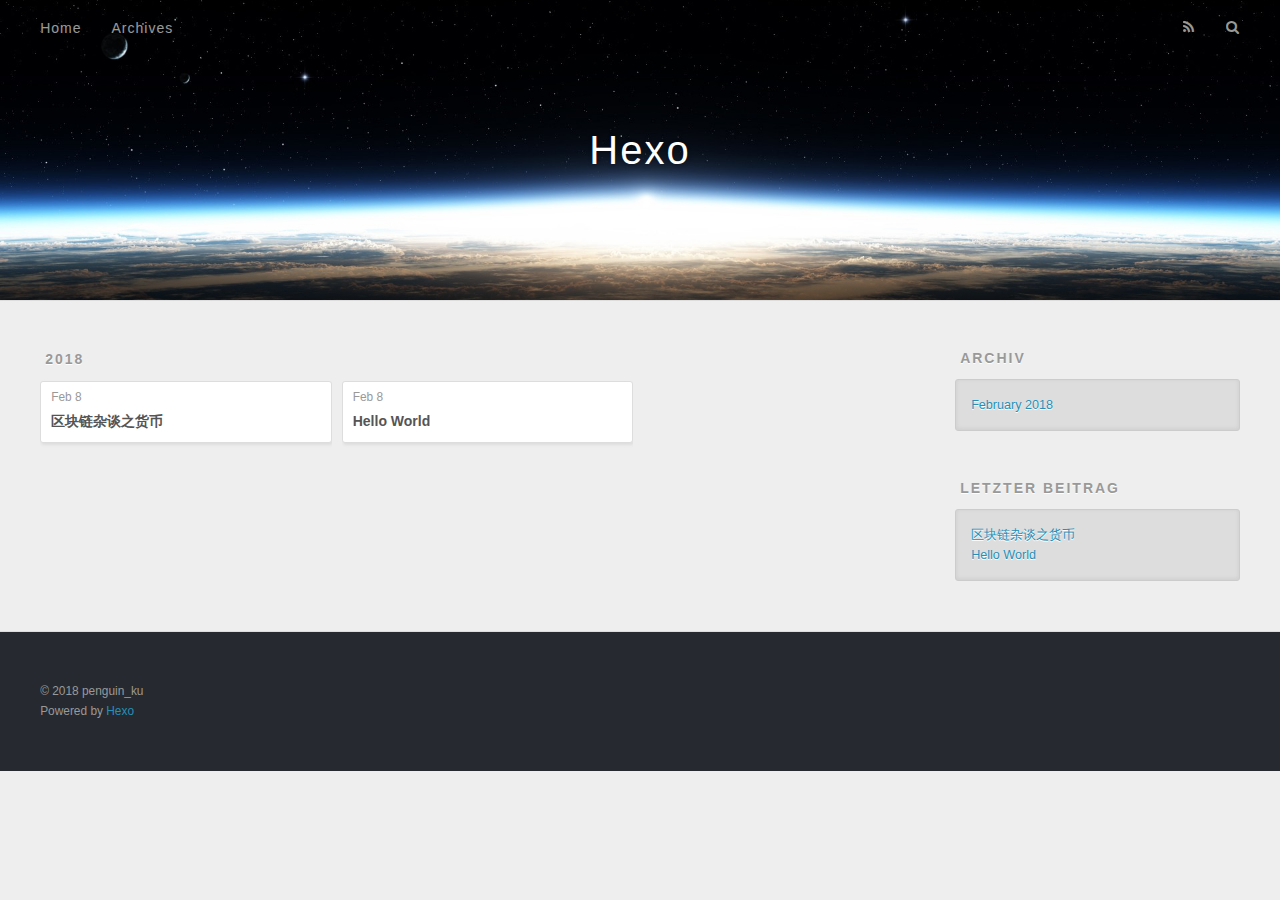
==== archives/index.html @ 9bdbfb72 "Site updated: 2018-02-09 15:38:53" ====
<!DOCTYPE html>
<html>
<head>
  <meta charset="utf-8">
  

  
  <title>Archiv | Hexo</title>
  <meta name="viewport" content="width=device-width, initial-scale=1, maximum-scale=1">
  <meta property="og:type" content="website">
<meta property="og:title" content="Hexo">
<meta property="og:url" content="http://penguin-ku.com/archives/index.html">
<meta property="og:site_name" content="Hexo">
<meta name="twitter:card" content="summary">
<meta name="twitter:title" content="Hexo">
  
    <link rel="alternate" href="/atom.xml" title="Hexo" type="application/atom+xml">
  
  
    <link rel="icon" href="/favicon.png">
  
  
    <link href="//fonts.googleapis.com/css?family=Source+Code+Pro" rel="stylesheet" type="text/css">
  
  <link rel="stylesheet" href="/css/style.css">
</head>

<body>
  <div id="container">
    <div id="wrap">
      <header id="header">
  <div id="banner"></div>
  <div id="header-outer" class="outer">
    <div id="header-title" class="inner">
      <h1 id="logo-wrap">
        <a href="/" id="logo">Hexo</a>
      </h1>
      
    </div>
    <div id="header-inner" class="inner">
      <nav id="main-nav">
        <a id="main-nav-toggle" class="nav-icon"></a>
        
          <a class="main-nav-link" href="/">Home</a>
        
          <a class="main-nav-link" href="/archives">Archives</a>
        
      </nav>
      <nav id="sub-nav">
        
          <a id="nav-rss-link" class="nav-icon" href="/atom.xml" title="RSS Feed"></a>
        
        <a id="nav-search-btn" class="nav-icon" title="Suche"></a>
      </nav>
      <div id="search-form-wrap">
        <form action="//google.com/search" method="get" accept-charset="UTF-8" class="search-form"><input type="search" name="q" class="search-form-input" placeholder="Search"><button type="submit" class="search-form-submit">&#xF002;</button><input type="hidden" name="sitesearch" value="http://penguin-ku.com"></form>
      </div>
    </div>
  </div>
</header>
      <div class="outer">
        <section id="main">
  
  
    
    
      
      
      <section class="archives-wrap">
        <div class="archive-year-wrap">
          <a href="/archives/2018" class="archive-year">2018</a>
        </div>
        <div class="archives">
    
    <article class="archive-article archive-type-post">
  <div class="archive-article-inner">
    <header class="archive-article-header">
      <a href="/2018/02/08/区块链杂谈之货币/" class="archive-article-date">
  <time datetime="2018-02-08T15:10:35.000Z" itemprop="datePublished">Feb 8</time>
</a>
      
  
    <h1 itemprop="name">
      <a class="archive-article-title" href="/2018/02/08/区块链杂谈之货币/">区块链杂谈之货币</a>
    </h1>
  

    </header>
  </div>
</article>
  
    
    
    <article class="archive-article archive-type-post">
  <div class="archive-article-inner">
    <header class="archive-article-header">
      <a href="/2018/02/08/hello-world/" class="archive-article-date">
  <time datetime="2018-02-08T02:34:11.164Z" itemprop="datePublished">Feb 8</time>
</a>
      
  
    <h1 itemprop="name">
      <a class="archive-article-title" href="/2018/02/08/hello-world/">Hello World</a>
    </h1>
  

    </header>
  </div>
</article>
  
  
    </div></section>
  


</section>
        
          <aside id="sidebar">
  
    

  
    

  
    
  
    
  <div class="widget-wrap">
    <h3 class="widget-title">Archiv</h3>
    <div class="widget">
      <ul class="archive-list"><li class="archive-list-item"><a class="archive-list-link" href="/archives/2018/02/">February 2018</a></li></ul>
    </div>
  </div>


  
    
  <div class="widget-wrap">
    <h3 class="widget-title">letzter Beitrag</h3>
    <div class="widget">
      <ul>
        
          <li>
            <a href="/2018/02/08/区块链杂谈之货币/">区块链杂谈之货币</a>
          </li>
        
          <li>
            <a href="/2018/02/08/hello-world/">Hello World</a>
          </li>
        
      </ul>
    </div>
  </div>

  
</aside>
        
      </div>
      <footer id="footer">
  
  <div class="outer">
    <div id="footer-info" class="inner">
      &copy; 2018 penguin_ku<br>
      Powered by <a href="http://hexo.io/" target="_blank">Hexo</a>
    </div>
  </div>
</footer>
    </div>
    <nav id="mobile-nav">
  
    <a href="/" class="mobile-nav-link">Home</a>
  
    <a href="/archives" class="mobile-nav-link">Archives</a>
  
</nav>
    

<script src="//ajax.googleapis.com/ajax/libs/jquery/2.0.3/jquery.min.js"></script>


  <link rel="stylesheet" href="/fancybox/jquery.fancybox.css">
  <script src="/fancybox/jquery.fancybox.pack.js"></script>


<script src="/js/script.js"></script>



  </div>
</body>
</html>
---- css/style.css ----
body {
  width: 100%;
}
body:before,
body:after {
  content: "";
  display: table;
}
body:after {
  clear: both;
}
html,
body,
div,
span,
applet,
object,
iframe,
h1,
h2,
h3,
h4,
h5,
h6,
p,
blockquote,
pre,
a,
abbr,
acronym,
address,
big,
cite,
code,
del,
dfn,
em,
img,
ins,
kbd,
q,
s,
samp,
small,
strike,
strong,
sub,
sup,
tt,
var,
dl,
dt,
dd,
ol,
ul,
li,
fieldset,
form,
label,
legend,
table,
caption,
tbody,
tfoot,
thead,
tr,
th,
td {
  margin: 0;
  padding: 0;
  border: 0;
  outline: 0;
  font-weight: inherit;
  font-style: inherit;
  font-family: inherit;
  font-size: 100%;
  vertical-align: baseline;
}
body {
  line-height: 1;
  color: #000;
  background: #fff;
}
ol,
ul {
  list-style: none;
}
table {
  border-collapse: separate;
  border-spacing: 0;
  vertical-align: middle;
}
caption,
th,
td {
  text-align: left;
  font-weight: normal;
  vertical-align: middle;
}
a img {
  border: none;
}
input,
button {
  margin: 0;
  padding: 0;
}
input::-moz-focus-inner,
button::-moz-focus-inner {
  border: 0;
  padding: 0;
}
@font-face {
  font-family: FontAwesome;
  font-style: normal;
  font-weight: normal;
  src: url("fonts/fontawesome-webfont.eot?v=#4.0.3");
  src: url("fonts/fontawesome-webfont.eot?#iefix&v=#4.0.3") format("embedded-opentype"), url("fonts/fontawesome-webfont.woff?v=#4.0.3") format("woff"), url("fonts/fontawesome-webfont.ttf?v=#4.0.3") format("truetype"), url("fonts/fontawesome-webfont.svg#fontawesomeregular?v=#4.0.3") format("svg");
}
html,
body,
#container {
  height: 100%;
}
body {
  background: #eee;
  font: 14px -apple-system, BlinkMacSystemFont, "Segoe UI", "Roboto", "Oxygen", "Ubuntu", "Cantarell", "Fira Sans", "Droid Sans", "Helvetica Neue", sans-serif;
  -webkit-text-size-adjust: 100%;
}
.outer {
  max-width: 1220px;
  margin: 0 auto;
  padding: 0 20px;
}
.outer:before,
.outer:after {
  content: "";
  display: table;
}
.outer:after {
  clear: both;
}
.inner {
  display: inline;
  float: left;
  width: 98.33333333333333%;
  margin: 0 0.833333333333333%;
}
.left,
.alignleft {
  float: left;
}
.right,
.alignright {
  float: right;
}
.clear {
  clear: both;
}
#container {
  position: relative;
}
.mobile-nav-on {
  overflow: hidden;
}
#wrap {
  height: 100%;
  width: 100%;
  position: absolute;
  top: 0;
  left: 0;
  -webkit-transition: 0.2s ease-out;
  -moz-transition: 0.2s ease-out;
  -ms-transition: 0.2s ease-out;
  transition: 0.2s ease-out;
  z-index: 1;
  background: #eee;
}
.mobile-nav-on #wrap {
  left: 280px;
}
@media screen and (min-width: 768px) {
  #main {
    display: inline;
    float: left;
    width: 73.33333333333333%;
    margin: 0 0.833333333333333%;
  }
}
.article-date,
.article-category-link,
.archive-year,
.widget-title {
  text-decoration: none;
  text-transform: uppercase;
  letter-spacing: 2px;
  color: #999;
  margin-bottom: 1em;
  margin-left: 5px;
  line-height: 1em;
  text-shadow: 0 1px #fff;
  font-weight: bold;
}
.article-inner,
.archive-article-inner {
  background: #fff;
  -webkit-box-shadow: 1px 2px 3px #ddd;
  box-shadow: 1px 2px 3px #ddd;
  border: 1px solid #ddd;
  border-radius: 3px;
}
.article-entry h1,
.widget h1 {
  font-size: 2em;
}
.article-entry h2,
.widget h2 {
  font-size: 1.5em;
}
.article-entry h3,
.widget h3 {
  font-size: 1.3em;
}
.article-entry h4,
.widget h4 {
  font-size: 1.2em;
}
.article-entry h5,
.widget h5 {
  font-size: 1em;
}
.article-entry h6,
.widget h6 {
  font-size: 1em;
  color: #999;
}
.article-entry hr,
.widget hr {
  border: 1px dashed #ddd;
}
.article-entry strong,
.widget strong {
  font-weight: bold;
}
.article-entry em,
.widget em,
.article-entry cite,
.widget cite {
  font-style: italic;
}
.article-entry sup,
.widget sup,
.article-entry sub,
.widget sub {
  font-size: 0.75em;
  line-height: 0;
  position: relative;
  vertical-align: baseline;
}
.article-entry sup,
.widget sup {
  top: -0.5em;
}
.article-entry sub,
.widget sub {
  bottom: -0.2em;
}
.article-entry small,
.widget small {
  font-size: 0.85em;
}
.article-entry acronym,
.widget acronym,
.article-entry abbr,
.widget abbr {
  border-bottom: 1px dotted;
}
.article-entry ul,
.widget ul,
.article-entry ol,
.widget ol,
.article-entry dl,
.widget dl {
  margin: 0 20px;
  line-height: 1.6em;
}
.article-entry ul ul,
.widget ul ul,
.article-entry ol ul,
.widget ol ul,
.article-entry ul ol,
.widget ul ol,
.article-entry ol ol,
.widget ol ol {
  margin-top: 0;
  margin-bottom: 0;
}
.article-entry ul,
.widget ul {
  list-style: disc;
}
.article-entry ol,
.widget ol {
  list-style: decimal;
}
.article-entry dt,
.widget dt {
  font-weight: bold;
}
#header {
  height: 300px;
  position: relative;
  border-bottom: 1px solid #ddd;
}
#header:before,
#header:after {
  content: "";
  position: absolute;
  left: 0;
  right: 0;
  height: 40px;
}
#header:before {
  top: 0;
  background: -webkit-linear-gradient(rgba(0,0,0,0.2), transparent);
  background: -moz-linear-gradient(rgba(0,0,0,0.2), transparent);
  background: -ms-linear-gradient(rgba(0,0,0,0.2), transparent);
  background: linear-gradient(rgba(0,0,0,0.2), transparent);
}
#header:after {
  bottom: 0;
  background: -webkit-linear-gradient(transparent, rgba(0,0,0,0.2));
  background: -moz-linear-gradient(transparent, rgba(0,0,0,0.2));
  background: -ms-linear-gradient(transparent, rgba(0,0,0,0.2));
  background: linear-gradient(transparent, rgba(0,0,0,0.2));
}
#header-outer {
  height: 100%;
  position: relative;
}
#header-inner {
  position: relative;
  overflow: hidden;
}
#banner {
  position: absolute;
  top: 0;
  left: 0;
  width: 100%;
  height: 100%;
  background: url("images/banner.jpg") center #000;
  -webkit-background-size: cover;
  -moz-background-size: cover;
  background-size: cover;
  z-index: -1;
}
#header-title {
  text-align: center;
  height: 40px;
  position: absolute;
  top: 50%;
  left: 0;
  margin-top: -20px;
}
#logo,
#subtitle {
  text-decoration: none;
  color: #fff;
  font-weight: 300;
  text-shadow: 0 1px 4px rgba(0,0,0,0.3);
}
#logo {
  font-size: 40px;
  line-height: 40px;
  letter-spacing: 2px;
}
#subtitle {
  font-size: 16px;
  line-height: 16px;
  letter-spacing: 1px;
}
#subtitle-wrap {
  margin-top: 16px;
}
#main-nav {
  float: left;
  margin-left: -15px;
}
.nav-icon,
.main-nav-link {
  float: left;
  color: #fff;
  opacity: 0.6;
  text-decoration: none;
  text-shadow: 0 1px rgba(0,0,0,0.2);
  -webkit-transition: opacity 0.2s;
  -moz-transition: opacity 0.2s;
  -ms-transition: opacity 0.2s;
  transition: opacity 0.2s;
  display: block;
  padding: 20px 15px;
}
.nav-icon:hover,
.main-nav-link:hover {
  opacity: 1;
}
.nav-icon {
  font-family: FontAwesome;
  text-align: center;
  font-size: 14px;
  width: 14px;
  height: 14px;
  padding: 20px 15px;
  position: relative;
  cursor: pointer;
}
.main-nav-link {
  font-weight: 300;
  letter-spacing: 1px;
}
@media screen and (max-width: 479px) {
  .main-nav-link {
    display: none;
  }
}
#main-nav-toggle {
  display: none;
}
#main-nav-toggle:before {
  content: "\f0c9";
}
@media screen and (max-width: 479px) {
  #main-nav-toggle {
    display: block;
  }
}
#sub-nav {
  float: right;
  margin-right: -15px;
}
#nav-rss-link:before {
  content: "\f09e";
}
#nav-search-btn:before {
  content: "\f002";
}
#search-form-wrap {
  position: absolute;
  top: 15px;
  width: 150px;
  height: 30px;
  right: -150px;
  opacity: 0;
  -webkit-transition: 0.2s ease-out;
  -moz-transition: 0.2s ease-out;
  -ms-transition: 0.2s ease-out;
  transition: 0.2s ease-out;
}
#search-form-wrap.on {
  opacity: 1;
  right: 0;
}
@media screen and (max-width: 479px) {
  #search-form-wrap {
    width: 100%;
    right: -100%;
  }
}
.search-form {
  position: absolute;
  top: 0;
  left: 0;
  right: 0;
  background: #fff;
  padding: 5px 15px;
  border-radius: 15px;
  -webkit-box-shadow: 0 0 10px rgba(0,0,0,0.3);
  box-shadow: 0 0 10px rgba(0,0,0,0.3);
}
.search-form-input {
  border: none;
  background: none;
  color: #555;
  width: 100%;
  font: 13px -apple-system, BlinkMacSystemFont, "Segoe UI", "Roboto", "Oxygen", "Ubuntu", "Cantarell", "Fira Sans", "Droid Sans", "Helvetica Neue", sans-serif;
  outline: none;
}
.search-form-input::-webkit-search-results-decoration,
.search-form-input::-webkit-search-cancel-button {
  -webkit-appearance: none;
}
.search-form-submit {
  position: absolute;
  top: 50%;
  right: 10px;
  margin-top: -7px;
  font: 13px FontAwesome;
  border: none;
  background: none;
  color: #bbb;
  cursor: pointer;
}
.search-form-submit:hover,
.search-form-submit:focus {
  color: #777;
}
.article {
  margin: 50px 0;
}
.article-inner {
  overflow: hidden;
}
.article-meta:before,
.article-meta:after {
  content: "";
  display: table;
}
.article-meta:after {
  clear: both;
}
.article-date {
  float: left;
}
.article-category {
  float: left;
  line-height: 1em;
  color: #ccc;
  text-shadow: 0 1px #fff;
  margin-left: 8px;
}
.article-category:before {
  content: "\2022";
}
.article-category-link {
  margin: 0 12px 1em;
}
.article-header {
  padding: 20px 20px 0;
}
.article-title {
  text-decoration: none;
  font-size: 2em;
  font-weight: bold;
  color: #555;
  line-height: 1.1em;
  -webkit-transition: color 0.2s;
  -moz-transition: color 0.2s;
  -ms-transition: color 0.2s;
  transition: color 0.2s;
}
a.article-title:hover {
  color: #258fb8;
}
.article-entry {
  color: #555;
  padding: 0 20px;
}
.article-entry:before,
.article-entry:after {
  content: "";
  display: table;
}
.article-entry:after {
  clear: both;
}
.article-entry p,
.article-entry table {
  line-height: 1.6em;
  margin: 1.6em 0;
}
.article-entry h1,
.article-entry h2,
.article-entry h3,
.article-entry h4,
.article-entry h5,
.article-entry h6 {
  font-weight: bold;
}
.article-entry h1,
.article-entry h2,
.article-entry h3,
.article-entry h4,
.article-entry h5,
.article-entry h6 {
  line-height: 1.1em;
  margin: 1.1em 0;
}
.article-entry a {
  color: #258fb8;
  text-decoration: none;
}
.article-entry a:hover {
  text-decoration: underline;
}
.article-entry ul,
.article-entry ol,
.article-entry dl {
  margin-top: 1.6em;
  margin-bottom: 1.6em;
}
.article-entry img,
.article-entry video {
  max-width: 100%;
  height: auto;
  display: block;
  margin: auto;
}
.article-entry iframe {
  border: none;
}
.article-entry table {
  width: 100%;
  border-collapse: collapse;
  border-spacing: 0;
}
.article-entry th {
  font-weight: bold;
  border-bottom: 3px solid #ddd;
  padding-bottom: 0.5em;
}
.article-entry td {
  border-bottom: 1px solid #ddd;
  padding: 10px 0;
}
.article-entry blockquote {
  font-family: Georgia, "Times New Roman", serif;
  font-size: 1.4em;
  margin: 1.6em 20px;
  text-align: center;
}
.article-entry blockquote footer {
  font-size: 14px;
  margin: 1.6em 0;
  font-family: -apple-system, BlinkMacSystemFont, "Segoe UI", "Roboto", "Oxygen", "Ubuntu", "Cantarell", "Fira Sans", "Droid Sans", "Helvetica Neue", sans-serif;
}
.article-entry blockquote footer cite:before {
  content: "—";
  padding: 0 0.5em;
}
.article-entry .pullquote {
  text-align: left;
  width: 45%;
  margin: 0;
}
.article-entry .pullquote.left {
  margin-left: 0.5em;
  margin-right: 1em;
}
.article-entry .pullquote.right {
  margin-right: 0.5em;
  margin-left: 1em;
}
.article-entry .caption {
  color: #999;
  display: block;
  font-size: 0.9em;
  margin-top: 0.5em;
  position: relative;
  text-align: center;
}
.article-entry .video-container {
  position: relative;
  padding-top: 56.25%;
  height: 0;
  overflow: hidden;
}
.article-entry .video-container iframe,
.article-entry .video-container object,
.article-entry .video-container embed {
  position: absolute;
  top: 0;
  left: 0;
  width: 100%;
  height: 100%;
  margin-top: 0;
}
.article-more-link a {
  display: inline-block;
  line-height: 1em;
  padding: 6px 15px;
  border-radius: 15px;
  background: #eee;
  color: #999;
  text-shadow: 0 1px #fff;
  text-decoration: none;
}
.article-more-link a:hover {
  background: #258fb8;
  color: #fff;
  text-decoration: none;
  text-shadow: 0 1px #1e7293;
}
.article-footer {
  font-size: 0.85em;
  line-height: 1.6em;
  border-top: 1px solid #ddd;
  padding-top: 1.6em;
  margin: 0 20px 20px;
}
.article-footer:before,
.article-footer:after {
  content: "";
  display: table;
}
.article-footer:after {
  clear: both;
}
.article-footer a {
  color: #999;
  text-decoration: none;
}
.article-footer a:hover {
  color: #555;
}
.article-tag-list-item {
  float: left;
  margin-right: 10px;
}
.article-tag-list-link:before {
  content: "#";
}
.article-comment-link {
  float: right;
}
.article-comment-link:before {
  content: "\f075";
  font-family: FontAwesome;
  padding-right: 8px;
}
.article-share-link {
  cursor: pointer;
  float: right;
  margin-left: 20px;
}
.article-share-link:before {
  content: "\f064";
  font-family: FontAwesome;
  padding-right: 6px;
}
#article-nav {
  position: relative;
}
#article-nav:before,
#article-nav:after {
  content: "";
  display: table;
}
#article-nav:after {
  clear: both;
}
@media screen and (min-width: 768px) {
  #article-nav {
    margin: 50px 0;
  }
  #article-nav:before {
    width: 8px;
    height: 8px;
    position: absolute;
    top: 50%;
    left: 50%;
    margin-top: -4px;
    margin-left: -4px;
    content: "";
    border-radius: 50%;
    background: #ddd;
    -webkit-box-shadow: 0 1px 2px #fff;
    box-shadow: 0 1px 2px #fff;
  }
}
.article-nav-link-wrap {
  text-decoration: none;
  text-shadow: 0 1px #fff;
  color: #999;
  -webkit-box-sizing: border-box;
  -moz-box-sizing: border-box;
  box-sizing: border-box;
  margin-top: 50px;
  text-align: center;
  display: block;
}
.article-nav-link-wrap:hover {
  color: #555;
}
@media screen and (min-width: 768px) {
  .article-nav-link-wrap {
    width: 50%;
    margin-top: 0;
  }
}
@media screen and (min-width: 768px) {
  #article-nav-newer {
    float: left;
    text-align: right;
    padding-right: 20px;
  }
}
@media screen and (min-width: 768px) {
  #article-nav-older {
    float: right;
    text-align: left;
    padding-left: 20px;
  }
}
.article-nav-caption {
  text-transform: uppercase;
  letter-spacing: 2px;
  color: #ddd;
  line-height: 1em;
  font-weight: bold;
}
#article-nav-newer .article-nav-caption {
  margin-right: -2px;
}
.article-nav-title {
  font-size: 0.85em;
  line-height: 1.6em;
  margin-top: 0.5em;
}
.article-share-box {
  position: absolute;
  display: none;
  background: #fff;
  -webkit-box-shadow: 1px 2px 10px rgba(0,0,0,0.2);
  box-shadow: 1px 2px 10px rgba(0,0,0,0.2);
  border-radius: 3px;
  margin-left: -145px;
  overflow: hidden;
  z-index: 1;
}
.article-share-box.on {
  display: block;
}
.article-share-input {
  width: 100%;
  background: none;
  -webkit-box-sizing: border-box;
  -moz-box-sizing: border-box;
  box-sizing: border-box;
  font: 14px -apple-system, BlinkMacSystemFont, "Segoe UI", "Roboto", "Oxygen", "Ubuntu", "Cantarell", "Fira Sans", "Droid Sans", "Helvetica Neue", sans-serif;
  padding: 0 15px;
  color: #555;
  outline: none;
  border: 1px solid #ddd;
  border-radius: 3px 3px 0 0;
  height: 36px;
  line-height: 36px;
}
.article-share-links {
  background: #eee;
}
.article-share-links:before,
.article-share-links:after {
  content: "";
  display: table;
}
.article-share-links:after {
  clear: both;
}
.article-share-twitter,
.article-share-facebook,
.article-share-pinterest,
.article-share-google {
  width: 50px;
  height: 36px;
  display: block;
  float: left;
  position: relative;
  color: #999;
  text-shadow: 0 1px #fff;
}
.article-share-twitter:before,
.article-share-facebook:before,
.article-share-pinterest:before,
.article-share-google:before {
  font-size: 20px;
  font-family: FontAwesome;
  width: 20px;
  height: 20px;
  position: absolute;
  top: 50%;
  left: 50%;
  margin-top: -10px;
  margin-left: -10px;
  text-align: center;
}
.article-share-twitter:hover,
.article-share-facebook:hover,
.article-share-pinterest:hover,
.article-share-google:hover {
  color: #fff;
}
.article-share-twitter:before {
  content: "\f099";
}
.article-share-twitter:hover {
  background: #00aced;
  text-shadow: 0 1px #008abe;
}
.article-share-facebook:before {
  content: "\f09a";
}
.article-share-facebook:hover {
  background: #3b5998;
  text-shadow: 0 1px #2f477a;
}
.article-share-pinterest:before {
  content: "\f0d2";
}
.article-share-pinterest:hover {
  background: #cb2027;
  text-shadow: 0 1px #a21a1f;
}
.article-share-google:before {
  content: "\f0d5";
}
.article-share-google:hover {
  background: #dd4b39;
  text-shadow: 0 1px #be3221;
}
.article-gallery {
  background: #000;
  position: relative;
}
.article-gallery-photos {
  position: relative;
  overflow: hidden;
}
.article-gallery-img {
  display: none;
  max-width: 100%;
}
.article-gallery-img:first-child {
  display: block;
}
.article-gallery-img.loaded {
  position: absolute;
  display: block;
}
.article-gallery-img img {
  display: block;
  max-width: 100%;
  margin: 0 auto;
}
#comments {
  background: #fff;
  -webkit-box-shadow: 1px 2px 3px #ddd;
  box-shadow: 1px 2px 3px #ddd;
  padding: 20px;
  border: 1px solid #ddd;
  border-radius: 3px;
  margin: 50px 0;
}
#comments a {
  color: #258fb8;
}
.archives-wrap {
  margin: 50px 0;
}
.archives:before,
.archives:after {
  content: "";
  display: table;
}
.archives:after {
  clear: both;
}
.archive-year-wrap {
  margin-bottom: 1em;
}
.archives {
  -webkit-column-gap: 10px;
  -moz-column-gap: 10px;
  column-gap: 10px;
}
@media screen and (min-width: 480px) and (max-width: 767px) {
  .archives {
    -webkit-column-count: 2;
    -moz-column-count: 2;
    column-count: 2;
  }
}
@media screen and (min-width: 768px) {
  .archives {
    -webkit-column-count: 3;
    -moz-column-count: 3;
    column-count: 3;
  }
}
.archive-article {
  -webkit-column-break-inside: avoid;
  page-break-inside: avoid;
  overflow: hidden;
  break-inside: avoid-column;
}
.archive-article-inner {
  padding: 10px;
  margin-bottom: 15px;
}
.archive-article-title {
  text-decoration: none;
  font-weight: bold;
  color: #555;
  -webkit-transition: color 0.2s;
  -moz-transition: color 0.2s;
  -ms-transition: color 0.2s;
  transition: color 0.2s;
  line-height: 1.6em;
}
.archive-article-title:hover {
  color: #258fb8;
}
.archive-article-footer {
  margin-top: 1em;
}
.archive-article-date {
  color: #999;
  text-decoration: none;
  font-size: 0.85em;
  line-height: 1em;
  margin-bottom: 0.5em;
  display: block;
}
#page-nav {
  margin: 50px auto;
  background: #fff;
  -webkit-box-shadow: 1px 2px 3px #ddd;
  box-shadow: 1px 2px 3px #ddd;
  border: 1px solid #ddd;
  border-radius: 3px;
  text-align: center;
  color: #999;
  overflow: hidden;
}
#page-nav:before,
#page-nav:after {
  content: "";
  display: table;
}
#page-nav:after {
  clear: both;
}
#page-nav a,
#page-nav span {
  padding: 10px 20px;
  line-height: 1;
  height: 2ex;
}
#page-nav a {
  color: #999;
  text-decoration: none;
}
#page-nav a:hover {
  background: #999;
  color: #fff;
}
#page-nav .prev {
  float: left;
}
#page-nav .next {
  float: right;
}
#page-nav .page-number {
  display: inline-block;
}
@media screen and (max-width: 479px) {
  #page-nav .page-number {
    display: none;
  }
}
#page-nav .current {
  color: #555;
  font-weight: bold;
}
#page-nav .space {
  color: #ddd;
}
#footer {
  background: #262a30;
  padding: 50px 0;
  border-top: 1px solid #ddd;
  color: #999;
}
#footer a {
  color: #258fb8;
  text-decoration: none;
}
#footer a:hover {
  text-decoration: underline;
}
#footer-info {
  line-height: 1.6em;
  font-size: 0.85em;
}
.article-entry pre,
.article-entry .highlight {
  background: #2d2d2d;
  margin: 0 -20px;
  padding: 15px 20px;
  border-style: solid;
  border-color: #ddd;
  border-width: 1px 0;
  overflow: auto;
  color: #ccc;
  line-height: 22.400000000000002px;
}
.article-entry .highlight .gutter pre,
.article-entry .gist .gist-file .gist-data .line-numbers {
  color: #666;
  font-size: 0.85em;
}
.article-entry pre,
.article-entry code {
  font-family: "Source Code Pro", Consolas, Monaco, Menlo, Consolas, monospace;
}
.article-entry code {
  background: #eee;
  text-shadow: 0 1px #fff;
  padding: 0 0.3em;
}
.article-entry pre code {
  background: none;
  text-shadow: none;
  padding: 0;
}
.article-entry .highlight pre {
  border: none;
  margin: 0;
  padding: 0;
}
.article-entry .highlight table {
  margin: 0;
  width: auto;
}
.article-entry .highlight td {
  border: none;
  padding: 0;
}
.article-entry .highlight figcaption {
  font-size: 0.85em;
  color: #999;
  line-height: 1em;
  margin-bottom: 1em;
}
.article-entry .highlight figcaption:before,
.article-entry .highlight figcaption:after {
  content: "";
  display: table;
}
.article-entry .highlight figcaption:after {
  clear: both;
}
.article-entry .highlight figcaption a {
  float: right;
}
.article-entry .highlight .gutter pre {
  text-align: right;
  padding-right: 20px;
}
.article-entry .highlight .line {
  height: 22.400000000000002px;
}
.article-entry .highlight .line.marked {
  background: #515151;
}
.article-entry .gist {
  margin: 0 -20px;
  border-style: solid;
  border-color: #ddd;
  border-width: 1px 0;
  background: #2d2d2d;
  padding: 15px 20px 15px 0;
}
.article-entry .gist .gist-file {
  border: none;
  font-family: "Source Code Pro", Consolas, Monaco, Menlo, Consolas, monospace;
  margin: 0;
}
.article-entry .gist .gist-file .gist-data {
  background: none;
  border: none;
}
.article-entry .gist .gist-file .gist-data .line-numbers {
  background: none;
  border: none;
  padding: 0 20px 0 0;
}
.article-entry .gist .gist-file .gist-data .line-data {
  padding: 0 !important;
}
.article-entry .gist .gist-file .highlight {
  margin: 0;
  padding: 0;
  border: none;
}
.article-entry .gist .gist-file .gist-meta {
  background: #2d2d2d;
  color: #999;
  font: 0.85em -apple-system, BlinkMacSystemFont, "Segoe UI", "Roboto", "Oxygen", "Ubuntu", "Cantarell", "Fira Sans", "Droid Sans", "Helvetica Neue", sans-serif;
  text-shadow: 0 0;
  padding: 0;
  margin-top: 1em;
  margin-left: 20px;
}
.article-entry .gist .gist-file .gist-meta a {
  color: #258fb8;
  font-weight: normal;
}
.article-entry .gist .gist-file .gist-meta a:hover {
  text-decoration: underline;
}
pre .comment,
pre .title {
  color: #999;
}
pre .variable,
pre .attribute,
pre .tag,
pre .regexp,
pre .ruby .constant,
pre .xml .tag .title,
pre .xml .pi,
pre .xml .doctype,
pre .html .doctype,
pre .css .id,
pre .css .class,
pre .css .pseudo {
  color: #f2777a;
}
pre .number,
pre .preprocessor,
pre .built_in,
pre .literal,
pre .params,
pre .constant {
  color: #f99157;
}
pre .class,
pre .ruby .class .title,
pre .css .rules .attribute {
  color: #9c9;
}
pre .string,
pre .value,
pre .inheritance,
pre .header,
pre .ruby .symbol,
pre .xml .cdata {
  color: #9c9;
}
pre .css .hexcolor {
  color: #6cc;
}
pre .function,
pre .python .decorator,
pre .python .title,
pre .ruby .function .title,
pre .ruby .title .keyword,
pre .perl .sub,
pre .javascript .title,
pre .coffeescript .title {
  color: #69c;
}
pre .keyword,
pre .javascript .function {
  color: #c9c;
}
@media screen and (max-width: 479px) {
  #mobile-nav {
    position: absolute;
    top: 0;
    left: 0;
    width: 280px;
    height: 100%;
    background: #191919;
    border-right: 1px solid #fff;
  }
}
@media screen and (max-width: 479px) {
  .mobile-nav-link {
    display: block;
    color: #999;
    text-decoration: none;
    padding: 15px 20px;
    font-weight: bold;
  }
  .mobile-nav-link:hover {
    color: #fff;
  }
}
@media screen and (min-width: 768px) {
  #sidebar {
    display: inline;
    float: left;
    width: 23.333333333333332%;
    margin: 0 0.833333333333333%;
  }
}
.widget-wrap {
  margin: 50px 0;
}
.widget {
  color: #777;
  text-shadow: 0 1px #fff;
  background: #ddd;
  -webkit-box-shadow: 0 -1px 4px #ccc inset;
  box-shadow: 0 -1px 4px #ccc inset;
  border: 1px solid #ccc;
  padding: 15px;
  border-radius: 3px;
}
.widget a {
  color: #258fb8;
  text-decoration: none;
}
.widget a:hover {
  text-decoration: underline;
}
.widget ul ul,
.widget ol ul,
.widget dl ul,
.widget ul ol,
.widget ol ol,
.widget dl ol,
.widget ul dl,
.widget ol dl,
.widget dl dl {
  margin-left: 15px;
  list-style: disc;
}
.widget {
  line-height: 1.6em;
  word-wrap: break-word;
  font-size: 0.9em;
}
.widget ul,
.widget ol {
  list-style: none;
  margin: 0;
}
.widget ul ul,
.widget ol ul,
.widget ul ol,
.widget ol ol {
  margin: 0 20px;
}
.widget ul ul,
.widget ol ul {
  list-style: disc;
}
.widget ul ol,
.widget ol ol {
  list-style: decimal;
}
.category-list-count,
.tag-list-count,
.archive-list-count {
  padding-left: 5px;
  color: #999;
  font-size: 0.85em;
}
.category-list-count:before,
.tag-list-count:before,
.archive-list-count:before {
  content: "(";
}
.category-list-count:after,
.tag-list-count:after,
.archive-list-count:after {
  content: ")";
}
.tagcloud a {
  margin-right: 5px;
  display: inline-block;
}
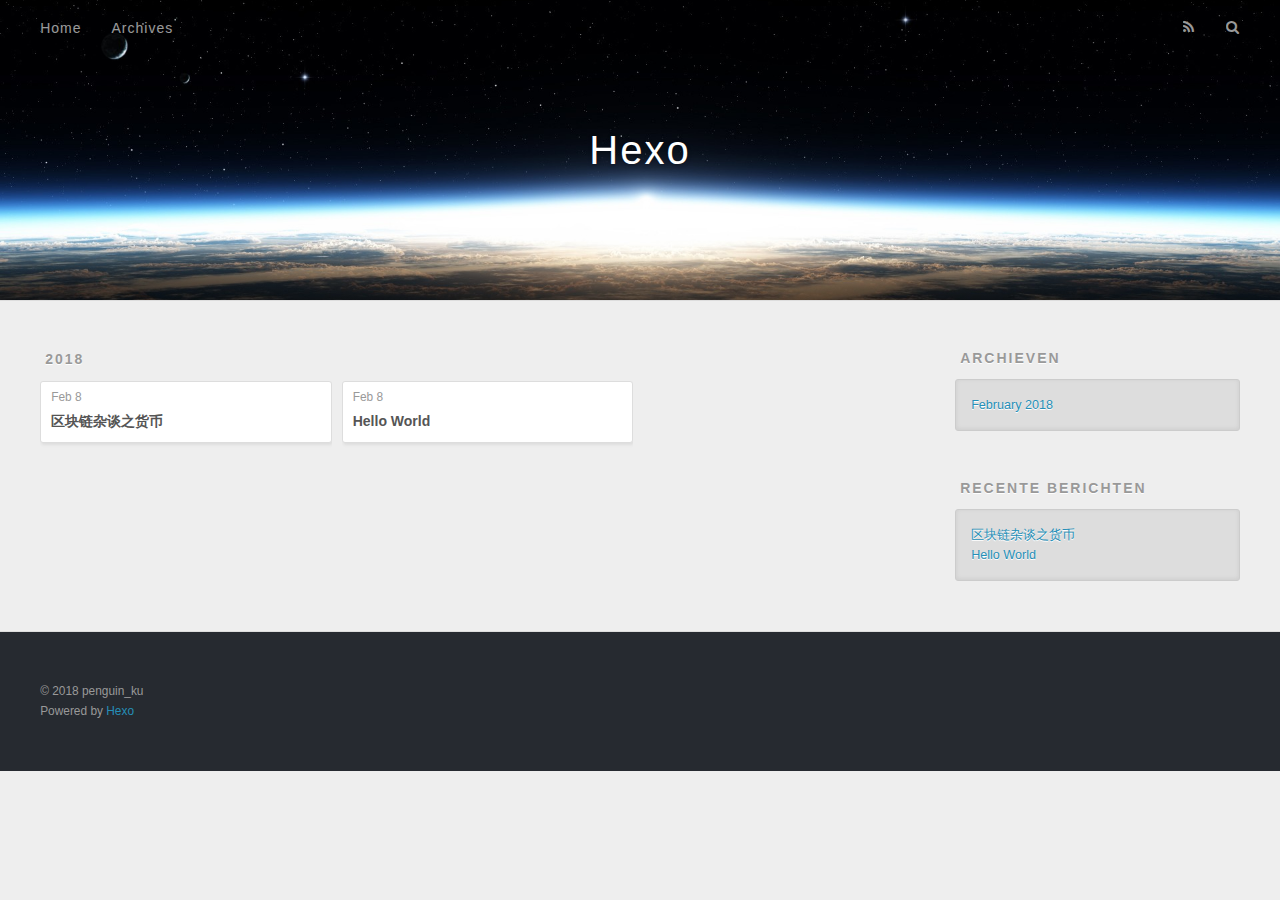
==== commit df41b6c8: "Site updated: 2018-02-09 15:50:42" ====
--- a/archives/index.html
+++ b/archives/index.html
@@ -5,7 +5,7 @@
   
 
   
-  <title>Archiv | Hexo</title>
+  <title>Archieven | Hexo</title>
   <meta name="viewport" content="width=device-width, initial-scale=1, maximum-scale=1">
   <meta property="og:type" content="website">
 <meta property="og:title" content="Hexo">
@@ -50,7 +50,7 @@
         
           <a id="nav-rss-link" class="nav-icon" href="/atom.xml" title="RSS Feed"></a>
         
-        <a id="nav-search-btn" class="nav-icon" title="Suche"></a>
+        <a id="nav-search-btn" class="nav-icon" title="Zoeken"></a>
       </nav>
       <div id="search-form-wrap">
         <form action="//google.com/search" method="get" accept-charset="UTF-8" class="search-form"><input type="search" name="q" class="search-form-input" placeholder="Search"><button type="submit" class="search-form-submit">&#xF002;</button><input type="hidden" name="sitesearch" value="http://penguin-ku.com"></form>
@@ -127,7 +127,7 @@
   
     
   <div class="widget-wrap">
-    <h3 class="widget-title">Archiv</h3>
+    <h3 class="widget-title">Archieven</h3>
     <div class="widget">
       <ul class="archive-list"><li class="archive-list-item"><a class="archive-list-link" href="/archives/2018/02/">February 2018</a></li></ul>
     </div>
@@ -137,7 +137,7 @@
   
     
   <div class="widget-wrap">
-    <h3 class="widget-title">letzter Beitrag</h3>
+    <h3 class="widget-title">Recente berichten</h3>
     <div class="widget">
       <ul>
         
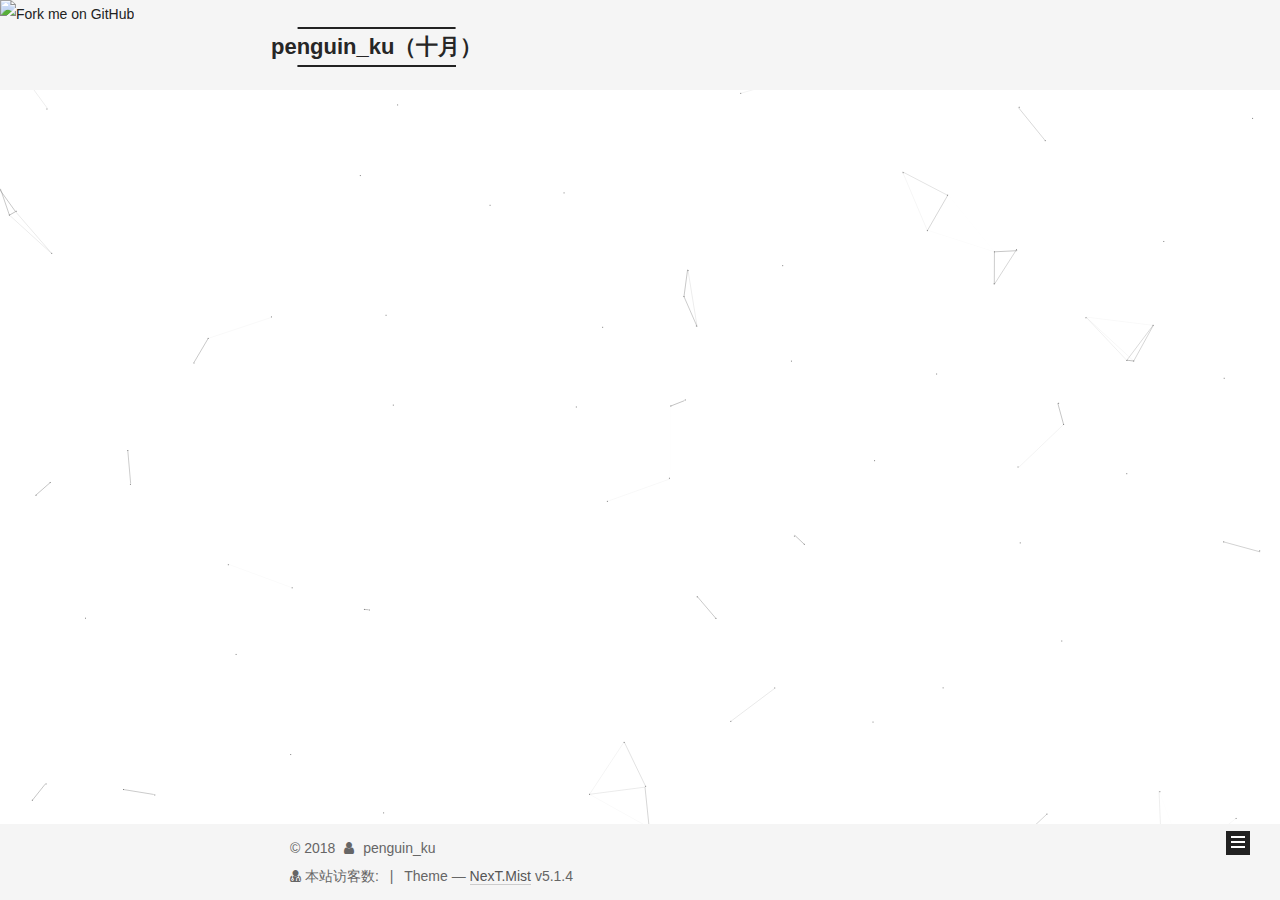
==== commit 61846d11: "Site updated: 2018-02-10 00:44:36" ====
--- a/archives/index.html
+++ b/archives/index.html
@@ -1,192 +1,577 @@
 <!DOCTYPE html>
-<html>
+
+
+
+  
+
+
+<html class="theme-next mist use-motion" lang="">
 <head>
-  <meta charset="utf-8">
-  
-
-  
-  <title>Archieven | Hexo</title>
-  <meta name="viewport" content="width=device-width, initial-scale=1, maximum-scale=1">
-  <meta property="og:type" content="website">
-<meta property="og:title" content="Hexo">
+  <meta charset="UTF-8"/>
+<meta http-equiv="X-UA-Compatible" content="IE=edge" />
+<meta name="viewport" content="width=device-width, initial-scale=1, maximum-scale=1"/>
+<meta name="theme-color" content="#222">
+
+
+
+
+
+
+
+
+
+<meta http-equiv="Cache-Control" content="no-transform" />
+<meta http-equiv="Cache-Control" content="no-siteapp" />
+
+
+
+
+
+
+
+
+
+
+
+
+
+
+
+
+  
+  
+  <link href="/lib/fancybox/source/jquery.fancybox.css?v=2.1.5" rel="stylesheet" type="text/css" />
+
+
+
+
+
+
+
+<link href="/lib/font-awesome/css/font-awesome.min.css?v=4.6.2" rel="stylesheet" type="text/css" />
+
+<link href="/css/main.css?v=5.1.4" rel="stylesheet" type="text/css" />
+
+
+  <link rel="apple-touch-icon" sizes="180x180" href="/images/apple-touch-icon-next.png?v=5.1.4">
+
+
+  <link rel="icon" type="image/png" sizes="32x32" href="/images/favicon-32x32-next.png?v=5.1.4">
+
+
+  <link rel="icon" type="image/png" sizes="16x16" href="/images/favicon-16x16-next.png?v=5.1.4">
+
+
+  <link rel="mask-icon" href="/images/logo.svg?v=5.1.4" color="#222">
+
+
+
+
+
+  <meta name="keywords" content="Hexo, NexT" />
+
+
+
+
+
+  <link rel="alternate" href="/atom.xml" title="penguin_ku（十月）" type="application/atom+xml" />
+
+
+
+
+
+
+<meta property="og:type" content="website">
+<meta property="og:title" content="penguin_ku（十月）">
 <meta property="og:url" content="http://penguin-ku.com/archives/index.html">
-<meta property="og:site_name" content="Hexo">
+<meta property="og:site_name" content="penguin_ku（十月）">
 <meta name="twitter:card" content="summary">
-<meta name="twitter:title" content="Hexo">
-  
-    <link rel="alternate" href="/atom.xml" title="Hexo" type="application/atom+xml">
-  
-  
-    <link rel="icon" href="/favicon.png">
-  
-  
-    <link href="//fonts.googleapis.com/css?family=Source+Code+Pro" rel="stylesheet" type="text/css">
-  
-  <link rel="stylesheet" href="/css/style.css">
+<meta name="twitter:title" content="penguin_ku（十月）">
+
+
+
+<script type="text/javascript" id="hexo.configurations">
+  var NexT = window.NexT || {};
+  var CONFIG = {
+    root: '/',
+    scheme: 'Mist',
+    version: '5.1.4',
+    sidebar: {"position":"left","display":"post","offset":12,"b2t":false,"scrollpercent":false,"onmobile":false},
+    fancybox: true,
+    tabs: true,
+    motion: {"enable":true,"async":false,"transition":{"post_block":"fadeIn","post_header":"slideDownIn","post_body":"slideDownIn","coll_header":"slideLeftIn","sidebar":"slideUpIn"}},
+    duoshuo: {
+      userId: '0',
+      author: 'Author'
+    },
+    algolia: {
+      applicationID: '',
+      apiKey: '',
+      indexName: '',
+      hits: {"per_page":10},
+      labels: {"input_placeholder":"Search for Posts","hits_empty":"We didn't find any results for the search: ${query}","hits_stats":"${hits} results found in ${time} ms"}
+    }
+  };
+</script>
+
+
+
+  <link rel="canonical" href="http://penguin-ku.com/archives/"/>
+
+
+
+
+
+  <title>Archiv | penguin_ku（十月）</title>
+  
+
+
+
+
+
+
+
+
 </head>
 
-<body>
-  <div id="container">
-    <div id="wrap">
-      <header id="header">
-  <div id="banner"></div>
-  <div id="header-outer" class="outer">
-    <div id="header-title" class="inner">
-      <h1 id="logo-wrap">
-        <a href="/" id="logo">Hexo</a>
-      </h1>
-      
+<body itemscope itemtype="http://schema.org/WebPage" lang="">
+
+  
+  
+    
+  
+
+  <div class="container sidebar-position-left page-archive">
+    <div class="headband"></div>
+	
+<a href="https://github.com/you"><img style="position: absolute; top: 0; left: 0; border: 0;" src="https://camo.githubusercontent.com/567c3a48d796e2fc06ea80409cc9dd82bf714434/68747470733a2f2f73332e616d617a6f6e6177732e636f6d2f6769746875622f726962626f6e732f666f726b6d655f6c6566745f6461726b626c75655f3132313632312e706e67" alt="Fork me on GitHub" data-canonical-src="https://s3.amazonaws.com/github/ribbons/forkme_left_darkblue_121621.png"></a>
+
+    <header id="header" class="header" itemscope itemtype="http://schema.org/WPHeader">
+      <div class="header-inner"><div class="site-brand-wrapper">
+  <div class="site-meta ">
+    
+
+    <div class="custom-logo-site-title">
+      <a href="/"  class="brand" rel="start">
+        <span class="logo-line-before"><i></i></span>
+        <span class="site-title">penguin_ku（十月）</span>
+        <span class="logo-line-after"><i></i></span>
+      </a>
     </div>
-    <div id="header-inner" class="inner">
-      <nav id="main-nav">
-        <a id="main-nav-toggle" class="nav-icon"></a>
-        
-          <a class="main-nav-link" href="/">Home</a>
-        
-          <a class="main-nav-link" href="/archives">Archives</a>
-        
-      </nav>
-      <nav id="sub-nav">
-        
-          <a id="nav-rss-link" class="nav-icon" href="/atom.xml" title="RSS Feed"></a>
-        
-        <a id="nav-search-btn" class="nav-icon" title="Zoeken"></a>
-      </nav>
-      <div id="search-form-wrap">
-        <form action="//google.com/search" method="get" accept-charset="UTF-8" class="search-form"><input type="search" name="q" class="search-form-input" placeholder="Search"><button type="submit" class="search-form-submit">&#xF002;</button><input type="hidden" name="sitesearch" value="http://penguin-ku.com"></form>
+      
+        <p class="site-subtitle"></p>
+      
+  </div>
+
+  <div class="site-nav-toggle">
+    <button>
+      <span class="btn-bar"></span>
+      <span class="btn-bar"></span>
+      <span class="btn-bar"></span>
+    </button>
+  </div>
+</div>
+
+<nav class="site-nav">
+  
+
+  
+    <ul id="menu" class="menu">
+      
+        
+        <li class="menu-item menu-item-home">
+          <a href="/" rel="section">
+            
+              <i class="menu-item-icon fa fa-fw fa-home"></i> <br />
+            
+            Startseite
+          </a>
+        </li>
+      
+        
+        <li class="menu-item menu-item-archives">
+          <a href="/archives/" rel="section">
+            
+              <i class="menu-item-icon fa fa-fw fa-archive"></i> <br />
+            
+            Archiv
+          </a>
+        </li>
+      
+
+      
+    </ul>
+  
+
+  
+</nav>
+
+
+
+ </div>
+    </header>
+
+    <main id="main" class="main">
+      <div class="main-inner">
+        <div class="content-wrap">
+          <div id="content" class="content">
+            
+
+  
+  
+  
+  <div class="post-block archive">
+    <div id="posts" class="posts-collapse">
+      <span class="archive-move-on"></span>
+
+      <span class="archive-page-counter">
+        
+        
+        
+          
+        
+        Öhm..! Ein Artikel. Bleib dran.
+      </span>
+
+      
+
+        
+        
+        
+
+        
+          
+          <div class="collection-title">
+            <h1 class="archive-year" id="archive-year-2018">2018</h1>
+          </div>
+        
+        
+
+        
+
+  <article class="post post-type-normal" itemscope itemtype="http://schema.org/Article">
+    <header class="post-header">
+
+      <h2 class="post-title">
+        
+            <a class="post-title-link" href="/2018/02/09/区块链之货币杂谈/" itemprop="url">
+              
+                <span itemprop="name">区块链之货币杂谈</span>
+              
+            </a>
+        
+      </h2>
+
+      <div class="post-meta">
+        <time class="post-time" itemprop="dateCreated"
+              datetime="2018-02-09T16:52:37+08:00"
+              content="2018-02-09" >
+          02-09
+        </time>
       </div>
+
+    </header>
+  </article>
+
+
+
+      
+
     </div>
   </div>
-</header>
-      <div class="outer">
-        <section id="main">
-  
-  
-    
-    
-      
-      
-      <section class="archives-wrap">
-        <div class="archive-year-wrap">
-          <a href="/archives/2018" class="archive-year">2018</a>
+  
+  
+  
+
+  
+
+
+
+          </div>
+          
+
+
+          
+
         </div>
-        <div class="archives">
-    
-    <article class="archive-article archive-type-post">
-  <div class="archive-article-inner">
-    <header class="archive-article-header">
-      <a href="/2018/02/08/区块链杂谈之货币/" class="archive-article-date">
-  <time datetime="2018-02-08T15:10:35.000Z" itemprop="datePublished">Feb 8</time>
-</a>
-      
-  
-    <h1 itemprop="name">
-      <a class="archive-article-title" href="/2018/02/08/区块链杂谈之货币/">区块链杂谈之货币</a>
-    </h1>
-  
-
-    </header>
-  </div>
-</article>
-  
-    
-    
-    <article class="archive-article archive-type-post">
-  <div class="archive-article-inner">
-    <header class="archive-article-header">
-      <a href="/2018/02/08/hello-world/" class="archive-article-date">
-  <time datetime="2018-02-08T02:34:11.164Z" itemprop="datePublished">Feb 8</time>
-</a>
-      
-  
-    <h1 itemprop="name">
-      <a class="archive-article-title" href="/2018/02/08/hello-world/">Hello World</a>
-    </h1>
-  
-
-    </header>
-  </div>
-</article>
-  
-  
-    </div></section>
-  
-
-
-</section>
-        
-          <aside id="sidebar">
-  
-    
-
-  
-    
-
-  
-    
-  
-    
-  <div class="widget-wrap">
-    <h3 class="widget-title">Archieven</h3>
-    <div class="widget">
-      <ul class="archive-list"><li class="archive-list-item"><a class="archive-list-link" href="/archives/2018/02/">February 2018</a></li></ul>
+        
+          
+  
+  <div class="sidebar-toggle">
+    <div class="sidebar-toggle-line-wrap">
+      <span class="sidebar-toggle-line sidebar-toggle-line-first"></span>
+      <span class="sidebar-toggle-line sidebar-toggle-line-middle"></span>
+      <span class="sidebar-toggle-line sidebar-toggle-line-last"></span>
     </div>
   </div>
 
-
-  
+  <aside id="sidebar" class="sidebar">
     
-  <div class="widget-wrap">
-    <h3 class="widget-title">Recente berichten</h3>
-    <div class="widget">
-      <ul>
-        
-          <li>
-            <a href="/2018/02/08/区块链杂谈之货币/">区块链杂谈之货币</a>
-          </li>
-        
-          <li>
-            <a href="/2018/02/08/hello-world/">Hello World</a>
-          </li>
-        
-      </ul>
+    <div class="sidebar-inner">
+
+      
+
+      
+
+      <section class="site-overview-wrap sidebar-panel sidebar-panel-active">
+        <div class="site-overview">
+          <div class="site-author motion-element" itemprop="author" itemscope itemtype="http://schema.org/Person">
+            
+              <p class="site-author-name" itemprop="name">penguin_ku</p>
+              <p class="site-description motion-element" itemprop="description"></p>
+          </div>
+
+          <nav class="site-state motion-element">
+
+            
+              <div class="site-state-item site-state-posts">
+              
+                <a href="/archives/">
+              
+                  <span class="site-state-item-count">1</span>
+                  <span class="site-state-item-name">Artikel</span>
+                </a>
+              </div>
+            
+
+            
+
+            
+
+          </nav>
+
+          
+            <div class="feed-link motion-element">
+              <a href="/atom.xml" rel="alternate">
+                <i class="fa fa-rss"></i>
+                RSS
+              </a>
+            </div>
+          
+
+          
+
+          
+          
+
+          
+          
+
+          
+
+        </div>
+      </section>
+
+      
+
+      
+
     </div>
+  </aside>
+
+
+        
+      </div>
+    </main>
+
+    <footer id="footer" class="footer">
+      <div class="footer-inner">
+        <script async src="https://dn-lbstatics.qbox.me/busuanzi/2.3/busuanzi.pure.mini.js"></script>
+<div class="copyright">&copy; <span itemprop="copyrightYear">2018</span>
+  <span class="with-love">
+    <i class="fa fa-user"></i>
+  </span>
+  <span class="author" itemprop="copyrightHolder">penguin_ku</span>
+
+  
+</div>
+
+
+  <div class="powered-by"> 
+	<i class="fa fa-user-md"></i><span id="busuanzi_container_site_uv"> 本站访客数:<span id="busuanzi_value_site_uv"></span></span>
   </div>
-
-  
-</aside>
+  <!--
+  <div class="powered-by">Erstellt mit  <a class="theme-link" target="_blank" href="https://hexo.io">Hexo</a></div>
+-->
+
+
+
+  <span class="post-meta-divider">|</span>
+
+
+
+  <div class="theme-info">Theme &mdash; <a class="theme-link" target="_blank" href="https://github.com/iissnan/hexo-theme-next">NexT.Mist</a> v5.1.4</div>
+
+
+
+
+        
+
+
+
+
+
+
+
         
       </div>
-      <footer id="footer">
-  
-  <div class="outer">
-    <div id="footer-info" class="inner">
-      &copy; 2018 penguin_ku<br>
-      Powered by <a href="http://hexo.io/" target="_blank">Hexo</a>
-    </div>
+    </footer>
+
+    
+      <div class="back-to-top">
+        <i class="fa fa-arrow-up"></i>
+        
+      </div>
+    
+
+    
+
   </div>
-</footer>
-    </div>
-    <nav id="mobile-nav">
-  
-    <a href="/" class="mobile-nav-link">Home</a>
-  
-    <a href="/archives" class="mobile-nav-link">Archives</a>
-  
-</nav>
-    
-
-<script src="//ajax.googleapis.com/ajax/libs/jquery/2.0.3/jquery.min.js"></script>
-
-
-  <link rel="stylesheet" href="/fancybox/jquery.fancybox.css">
-  <script src="/fancybox/jquery.fancybox.pack.js"></script>
-
-
-<script src="/js/script.js"></script>
-
-
-
-  </div>
+
+  
+
+<script type="text/javascript">
+  if (Object.prototype.toString.call(window.Promise) !== '[object Function]') {
+    window.Promise = null;
+  }
+</script>
+
+
+
+
+
+
+
+
+
+  
+
+
+  
+
+
+
+
+
+
+
+
+
+
+
+  
+  
+    <script type="text/javascript" src="/lib/jquery/index.js?v=2.1.3"></script>
+  
+
+  
+  
+    <script type="text/javascript" src="/lib/fastclick/lib/fastclick.min.js?v=1.0.6"></script>
+  
+
+  
+  
+    <script type="text/javascript" src="/lib/jquery_lazyload/jquery.lazyload.js?v=1.9.7"></script>
+  
+
+  
+  
+    <script type="text/javascript" src="/lib/velocity/velocity.min.js?v=1.2.1"></script>
+  
+
+  
+  
+    <script type="text/javascript" src="/lib/velocity/velocity.ui.min.js?v=1.2.1"></script>
+  
+
+  
+  
+    <script type="text/javascript" src="/lib/fancybox/source/jquery.fancybox.pack.js?v=2.1.5"></script>
+  
+
+  
+  
+    <script type="text/javascript" src="/lib/canvas-nest/canvas-nest.min.js"></script>
+  
+
+
+  
+
+
+  <script type="text/javascript" src="/js/src/utils.js?v=5.1.4"></script>
+
+  <script type="text/javascript" src="/js/src/motion.js?v=5.1.4"></script>
+
+
+
+  
+  
+
+  
+
+  
+
+
+  <script type="text/javascript" src="/js/src/bootstrap.js?v=5.1.4"></script>
+
+
+
+  
+
+
+  
+
+
+
+
+	
+
+
+
+
+
+  
+
+
+
+
+
+  
+
+
+
+
+
+
+
+
+
+
+
+
+  
+
+
+
+
+
+  
+
+  
+
+  
+
+  
+  
+
+  
+
+  
+
+  
+
 </body>
-</html>+</html>
+
+<!-- 页面点击小红心 -->
+<script type="text/javascript" src="/js/src/love.js"></script>--- a/css/main.css
+++ b/css/main.css
@@ -0,0 +1,2916 @@
+/* normalize.css v3.0.2 | MIT License | git.io/normalize */
+html {
+  font-family: sans-serif; /* 1 */
+  -ms-text-size-adjust: 100%; /* 2 */
+  -webkit-text-size-adjust: 100%; /* 2 */
+}
+body {
+  margin: 0;
+}
+article,
+aside,
+details,
+figcaption,
+figure,
+footer,
+header,
+hgroup,
+main,
+menu,
+nav,
+section,
+summary {
+  display: block;
+}
+audio,
+canvas,
+progress,
+video {
+  display: inline-block; /* 1 */
+  vertical-align: baseline; /* 2 */
+}
+audio:not([controls]) {
+  display: none;
+  height: 0;
+}
+[hidden],
+template {
+  display: none;
+}
+a {
+  background-color: transparent;
+}
+a:active,
+a:hover {
+  outline: 0;
+}
+abbr[title] {
+  border-bottom: 1px dotted;
+}
+b,
+strong {
+  font-weight: bold;
+}
+dfn {
+  font-style: italic;
+}
+h1 {
+  font-size: 2em;
+  margin: 0.67em 0;
+}
+mark {
+  background: #ff0;
+  color: #000;
+}
+small {
+  font-size: 80%;
+}
+sub,
+sup {
+  font-size: 75%;
+  line-height: 0;
+  position: relative;
+  vertical-align: baseline;
+}
+sup {
+  top: -0.5em;
+}
+sub {
+  bottom: -0.25em;
+}
+img {
+  border: 0;
+}
+svg:not(:root) {
+  overflow: hidden;
+}
+figure {
+  margin: 1em 40px;
+}
+hr {
+  -moz-box-sizing: content-box;
+  box-sizing: content-box;
+  height: 0;
+}
+pre {
+  overflow: auto;
+}
+code,
+kbd,
+pre,
+samp {
+  font-family: monospace, monospace;
+  font-size: 1em;
+}
+button,
+input,
+optgroup,
+select,
+textarea {
+  color: inherit; /* 1 */
+  font: inherit; /* 2 */
+  margin: 0; /* 3 */
+}
+button {
+  overflow: visible;
+}
+button,
+select {
+  text-transform: none;
+}
+button,
+html input[type="button"],
+input[type="reset"],
+input[type="submit"] {
+  -webkit-appearance: button; /* 2 */
+  cursor: pointer; /* 3 */
+}
+button[disabled],
+html input[disabled] {
+  cursor: default;
+}
+button::-moz-focus-inner,
+input::-moz-focus-inner {
+  border: 0;
+  padding: 0;
+}
+input {
+  line-height: normal;
+}
+input[type="checkbox"],
+input[type="radio"] {
+  box-sizing: border-box; /* 1 */
+  padding: 0; /* 2 */
+}
+input[type="number"]::-webkit-inner-spin-button,
+input[type="number"]::-webkit-outer-spin-button {
+  height: auto;
+}
+input[type="search"] {
+  -webkit-appearance: textfield; /* 1 */
+  -moz-box-sizing: content-box;
+  -webkit-box-sizing: content-box; /* 2 */
+  box-sizing: content-box;
+}
+input[type="search"]::-webkit-search-cancel-button,
+input[type="search"]::-webkit-search-decoration {
+  -webkit-appearance: none;
+}
+fieldset {
+  border: 1px solid #c0c0c0;
+  margin: 0 2px;
+  padding: 0.35em 0.625em 0.75em;
+}
+legend {
+  border: 0; /* 1 */
+  padding: 0; /* 2 */
+}
+textarea {
+  overflow: auto;
+}
+optgroup {
+  font-weight: bold;
+}
+table {
+  border-collapse: collapse;
+  border-spacing: 0;
+}
+td,
+th {
+  padding: 0;
+}
+::selection {
+  background: #262a30;
+  color: #fff;
+}
+body {
+  position: relative;
+  font-family: 'Lato', "PingFang SC", "Microsoft YaHei", sans-serif;
+  font-size: 14px;
+  line-height: 2;
+  color: #555;
+  background: #fff;
+}
+@media (max-width: 767px) {
+  body {
+    padding-right: 0 !important;
+  }
+}
+@media (min-width: 768px) and (max-width: 991px) {
+  body {
+    padding-right: 0 !important;
+  }
+}
+@media (min-width: 1600px) {
+  body {
+    font-size: 16px;
+  }
+}
+h1,
+h2,
+h3,
+h4,
+h5,
+h6 {
+  margin: 0;
+  padding: 0;
+  font-weight: bold;
+  line-height: 1.5;
+  font-family: 'Lato', "PingFang SC", "Microsoft YaHei", sans-serif;
+}
+h2,
+h3,
+h4,
+h5,
+h6 {
+  margin: 20px 0 15px;
+}
+h1 {
+  font-size: 24px;
+}
+@media (max-width: 767px) {
+  h1 {
+    font-size: 20px;
+  }
+}
+h2 {
+  font-size: 22px;
+}
+@media (max-width: 767px) {
+  h2 {
+    font-size: 18px;
+  }
+}
+h3 {
+  font-size: 20px;
+}
+@media (max-width: 767px) {
+  h3 {
+    font-size: 16px;
+  }
+}
+h4 {
+  font-size: 18px;
+}
+@media (max-width: 767px) {
+  h4 {
+    font-size: 14px;
+  }
+}
+h5 {
+  font-size: 16px;
+}
+@media (max-width: 767px) {
+  h5 {
+    font-size: 12px;
+  }
+}
+h6 {
+  font-size: 14px;
+}
+@media (max-width: 767px) {
+  h6 {
+    font-size: 10px;
+  }
+}
+p {
+  margin: 0 0 20px 0;
+}
+a {
+  color: #555;
+  text-decoration: none;
+  outline: none;
+  border-bottom: 1px solid #999;
+  word-wrap: break-word;
+}
+a:hover {
+  color: #222;
+  border-bottom-color: #222;
+}
+blockquote {
+  margin: 0;
+  padding: 0;
+}
+img {
+  display: block;
+  margin: auto;
+  max-width: 100%;
+  height: auto;
+}
+hr {
+  margin: 40px 0;
+  height: 3px;
+  border: none;
+  background-color: #ddd;
+  background-image: repeating-linear-gradient(-45deg, #fff, #fff 4px, transparent 4px, transparent 8px);
+}
+blockquote {
+  padding: 0 15px;
+  color: #666;
+  border-left: 4px solid #ddd;
+}
+blockquote cite::before {
+  content: "-";
+  padding: 0 5px;
+}
+dt {
+  font-weight: 700;
+}
+dd {
+  margin: 0;
+  padding: 0;
+}
+kbd {
+  border: 1px solid #ccc;
+  border-radius: 0.2em;
+  box-shadow: 0.1em 0.1em 0.2em rgba(0,0,0,0.1);
+  background-color: #f9f9f9;
+  font-family: inherit;
+  background-image: -webkit-linear-gradient(top, #eee, #fff, #eee);
+  padding: 0.1em 0.3em;
+  white-space: nowrap;
+}
+.text-left {
+  text-align: left;
+}
+.text-center {
+  text-align: center;
+}
+.text-right {
+  text-align: right;
+}
+.text-justify {
+  text-align: justify;
+}
+.text-nowrap {
+  white-space: nowrap;
+}
+.text-lowercase {
+  text-transform: lowercase;
+}
+.text-uppercase {
+  text-transform: uppercase;
+}
+.text-capitalize {
+  text-transform: capitalize;
+}
+.center-block {
+  display: block;
+  margin-left: auto;
+  margin-right: auto;
+}
+.clearfix:before,
+.clearfix:after {
+  content: " ";
+  display: table;
+}
+.clearfix:after {
+  clear: both;
+}
+.pullquote {
+  width: 45%;
+}
+.pullquote.left {
+  float: left;
+  margin-left: 5px;
+  margin-right: 10px;
+}
+.pullquote.right {
+  float: right;
+  margin-left: 10px;
+  margin-right: 5px;
+}
+.affix.affix.affix {
+  position: fixed;
+}
+.translation {
+  margin-top: -20px;
+  font-size: 14px;
+  color: #999;
+}
+.scrollbar-measure {
+  width: 100px;
+  height: 100px;
+  overflow: scroll;
+  position: absolute;
+  top: -9999px;
+}
+.use-motion .motion-element {
+  opacity: 0;
+}
+table {
+  margin: 20px 0;
+  width: 100%;
+  border-collapse: collapse;
+  border-spacing: 0;
+  border: 1px solid #ddd;
+  font-size: 14px;
+  table-layout: fixed;
+  word-wrap: break-all;
+}
+table>tbody>tr:nth-of-type(odd) {
+  background-color: #f9f9f9;
+}
+table>tbody>tr:hover {
+  background-color: #f5f5f5;
+}
+caption,
+th,
+td {
+  padding: 8px;
+  text-align: left;
+  vertical-align: middle;
+  font-weight: normal;
+}
+th,
+td {
+  border-bottom: 3px solid #ddd;
+  border-right: 1px solid #eee;
+}
+th {
+  padding-bottom: 10px;
+  font-weight: 700;
+}
+td {
+  border-bottom-width: 1px;
+}
+html,
+body {
+  height: 100%;
+}
+.container {
+  position: relative;
+  min-height: 100%;
+}
+.header-inner {
+  margin: 0 auto;
+  padding: 100px 0 70px;
+  width: 700px;
+}
+@media (min-width: 1600px) {
+  .container .header-inner {
+    width: 900px;
+  }
+}
+.main {
+  padding-bottom: 150px;
+}
+.main-inner {
+  margin: 0 auto;
+  width: 700px;
+}
+@media (min-width: 1600px) {
+  .container .main-inner {
+    width: 900px;
+  }
+}
+.footer {
+  position: absolute;
+  left: 0;
+  bottom: 0;
+  width: 100%;
+  min-height: 50px;
+}
+.footer-inner {
+  box-sizing: border-box;
+  margin: 20px auto;
+  width: 700px;
+}
+@media (min-width: 1600px) {
+  .container .footer-inner {
+    width: 900px;
+  }
+}
+pre,
+.highlight {
+  overflow: auto;
+  margin: 20px 0;
+  padding: 0;
+  font-size: 13px;
+  color: #4d4d4c;
+  background: #f7f7f7;
+  line-height: 1.6;
+}
+pre,
+code {
+  font-family: consolas, Menlo, "PingFang SC", "Microsoft YaHei", monospace;
+}
+code {
+  padding: 2px 4px;
+  word-wrap: break-word;
+  color: #555;
+  background: #eee;
+  border-radius: 3px;
+  font-size: 13px;
+}
+pre {
+  padding: 10px;
+}
+pre code {
+  padding: 0;
+  color: #4d4d4c;
+  background: none;
+  text-shadow: none;
+}
+.highlight {
+  border-radius: 1px;
+}
+.highlight pre {
+  border: none;
+  margin: 0;
+  padding: 10px 0;
+}
+.highlight table {
+  margin: 0;
+  width: auto;
+  border: none;
+}
+.highlight td {
+  border: none;
+  padding: 0;
+}
+.highlight figcaption {
+  font-size: 1em;
+  color: #4d4d4c;
+  line-height: 1em;
+  margin-bottom: 1em;
+}
+.highlight figcaption:before,
+.highlight figcaption:after {
+  content: " ";
+  display: table;
+}
+.highlight figcaption:after {
+  clear: both;
+}
+.highlight figcaption a {
+  float: right;
+  color: #4d4d4c;
+}
+.highlight figcaption a:hover {
+  border-bottom-color: #4d4d4c;
+}
+.highlight .gutter pre {
+  padding-left: 10px;
+  padding-right: 10px;
+  color: #869194;
+  text-align: right;
+  background-color: #eff2f3;
+}
+.highlight .code pre {
+  width: 100%;
+  padding-left: 10px;
+  padding-right: 10px;
+  background-color: #f7f7f7;
+}
+.highlight .line {
+  height: 20px;
+}
+.gutter {
+  -webkit-user-select: none;
+  -moz-user-select: none;
+  -ms-user-select: none;
+  user-select: none;
+}
+.gist table {
+  width: auto;
+}
+.gist table td {
+  border: none;
+}
+pre .deletion {
+  background: #fdd;
+}
+pre .addition {
+  background: #dfd;
+}
+pre .meta {
+  color: #8959a8;
+}
+pre .comment {
+  color: #8e908c;
+}
+pre .variable,
+pre .attribute,
+pre .tag,
+pre .regexp,
+pre .ruby .constant,
+pre .xml .tag .title,
+pre .xml .pi,
+pre .xml .doctype,
+pre .html .doctype,
+pre .css .id,
+pre .css .class,
+pre .css .pseudo {
+  color: #c82829;
+}
+pre .number,
+pre .preprocessor,
+pre .built_in,
+pre .literal,
+pre .params,
+pre .constant,
+pre .command {
+  color: #f5871f;
+}
+pre .ruby .class .title,
+pre .css .rules .attribute,
+pre .string,
+pre .value,
+pre .inheritance,
+pre .header,
+pre .ruby .symbol,
+pre .xml .cdata,
+pre .special,
+pre .number,
+pre .formula {
+  color: #718c00;
+}
+pre .title,
+pre .css .hexcolor {
+  color: #3e999f;
+}
+pre .function,
+pre .python .decorator,
+pre .python .title,
+pre .ruby .function .title,
+pre .ruby .title .keyword,
+pre .perl .sub,
+pre .javascript .title,
+pre .coffeescript .title {
+  color: #4271ae;
+}
+pre .keyword,
+pre .javascript .function {
+  color: #8959a8;
+}
+.full-image.full-image.full-image.full-image {
+  border: none;
+  max-width: 100%;
+  width: auto;
+  margin: 20px auto 25px;
+}
+@media (min-width: 992px) {
+  .full-image.full-image.full-image.full-image {
+    max-width: none;
+    width: 110%;
+    margin: 25px -5%;
+  }
+}
+.blockquote-center,
+.page-home .post-type-quote blockquote,
+.page-post-detail .post-type-quote blockquote {
+  position: relative;
+  margin: 40px 0;
+  padding: 0;
+  border-left: none;
+  text-align: center;
+}
+.blockquote-center::before,
+.page-home .post-type-quote blockquote::before,
+.page-post-detail .post-type-quote blockquote::before,
+.blockquote-center::after,
+.page-home .post-type-quote blockquote::after,
+.page-post-detail .post-type-quote blockquote::after {
+  position: absolute;
+  content: ' ';
+  display: block;
+  width: 100%;
+  height: 24px;
+  opacity: 0.2;
+  background-repeat: no-repeat;
+  background-position: 0 -6px;
+  background-size: 22px 22px;
+}
+.blockquote-center::before,
+.page-home .post-type-quote blockquote::before,
+.page-post-detail .post-type-quote blockquote::before {
+  top: -20px;
+  background-image: url("../images/quote-l.svg");
+  border-top: 1px solid #ccc;
+}
+.blockquote-center::after,
+.page-home .post-type-quote blockquote::after,
+.page-post-detail .post-type-quote blockquote::after {
+  bottom: -20px;
+  background-image: url("../images/quote-r.svg");
+  border-bottom: 1px solid #ccc;
+  background-position: 100% 8px;
+}
+.blockquote-center p,
+.page-home .post-type-quote blockquote p,
+.page-post-detail .post-type-quote blockquote p,
+.blockquote-center div,
+.page-home .post-type-quote blockquote div,
+.page-post-detail .post-type-quote blockquote div {
+  text-align: center;
+}
+.post .post-body .group-picture img {
+  box-sizing: border-box;
+  padding: 0 3px;
+  border: none;
+}
+.post .group-picture-row {
+  overflow: hidden;
+  margin-top: 6px;
+}
+.post .group-picture-row:first-child {
+  margin-top: 0;
+}
+.post .group-picture-column {
+  float: left;
+}
+.page-post-detail .post-body .group-picture-column {
+  float: none;
+  margin-top: 10px;
+  width: auto !important;
+}
+.page-post-detail .post-body .group-picture-column img {
+  margin: 0 auto;
+}
+.page-archive .group-picture-container {
+  overflow: hidden;
+}
+.page-archive .group-picture-row {
+  float: left;
+}
+.page-archive .group-picture-row:first-child {
+  margin-top: 6px;
+}
+.page-archive .group-picture-column {
+  max-width: 150px;
+  max-height: 150px;
+}
+.post-body .note {
+  position: relative;
+  padding: 15px;
+  margin-bottom: 20px;
+  border: 1px solid #eee;
+  border-left-width: 5px;
+  border-radius: 3px;
+}
+.post-body .note h2,
+.post-body .note h3,
+.post-body .note h4,
+.post-body .note h5,
+.post-body .note h6 {
+  margin-top: 0;
+  margin-bottom: 0;
+  border-bottom: initial;
+  padding-top: 0 !important;
+}
+.post-body .note p:first-child,
+.post-body .note ul:first-child,
+.post-body .note ol:first-child,
+.post-body .note table:first-child,
+.post-body .note pre:first-child,
+.post-body .note blockquote:first-child {
+  margin-top: 0;
+}
+.post-body .note p:last-child,
+.post-body .note ul:last-child,
+.post-body .note ol:last-child,
+.post-body .note table:last-child,
+.post-body .note pre:last-child,
+.post-body .note blockquote:last-child {
+  margin-bottom: 0;
+}
+.post-body .note.default {
+  border-left-color: #777;
+}
+.post-body .note.default h2,
+.post-body .note.default h3,
+.post-body .note.default h4,
+.post-body .note.default h5,
+.post-body .note.default h6 {
+  color: #777;
+}
+.post-body .note.primary {
+  border-left-color: #6f42c1;
+}
+.post-body .note.primary h2,
+.post-body .note.primary h3,
+.post-body .note.primary h4,
+.post-body .note.primary h5,
+.post-body .note.primary h6 {
+  color: #6f42c1;
+}
+.post-body .note.info {
+  border-left-color: #428bca;
+}
+.post-body .note.info h2,
+.post-body .note.info h3,
+.post-body .note.info h4,
+.post-body .note.info h5,
+.post-body .note.info h6 {
+  color: #428bca;
+}
+.post-body .note.success {
+  border-left-color: #5cb85c;
+}
+.post-body .note.success h2,
+.post-body .note.success h3,
+.post-body .note.success h4,
+.post-body .note.success h5,
+.post-body .note.success h6 {
+  color: #5cb85c;
+}
+.post-body .note.warning {
+  border-left-color: #f0ad4e;
+}
+.post-body .note.warning h2,
+.post-body .note.warning h3,
+.post-body .note.warning h4,
+.post-body .note.warning h5,
+.post-body .note.warning h6 {
+  color: #f0ad4e;
+}
+.post-body .note.danger {
+  border-left-color: #d9534f;
+}
+.post-body .note.danger h2,
+.post-body .note.danger h3,
+.post-body .note.danger h4,
+.post-body .note.danger h5,
+.post-body .note.danger h6 {
+  color: #d9534f;
+}
+.post-body .label {
+  display: inline;
+  padding: 0 2px;
+  white-space: nowrap;
+}
+.post-body .label.default {
+  background-color: #f0f0f0;
+}
+.post-body .label.primary {
+  background-color: #efe6f7;
+}
+.post-body .label.info {
+  background-color: #e5f2f8;
+}
+.post-body .label.success {
+  background-color: #e7f4e9;
+}
+.post-body .label.warning {
+  background-color: #fcf6e1;
+}
+.post-body .label.danger {
+  background-color: #fae8eb;
+}
+.post-body .tabs {
+  position: relative;
+  display: block;
+  margin-bottom: 20px;
+  padding-top: 10px;
+}
+.post-body .tabs ul.nav-tabs {
+  margin: 0;
+  padding: 0;
+  display: flex;
+  margin-bottom: -1px;
+}
+@media (max-width: 413px) {
+  .post-body .tabs ul.nav-tabs {
+    display: block;
+    margin-bottom: 5px;
+  }
+}
+.post-body .tabs ul.nav-tabs li.tab {
+  list-style-type: none !important;
+  margin: 0 0.25em 0 0;
+  border-top: 3px solid transparent;
+  border-left: 1px solid transparent;
+  border-right: 1px solid transparent;
+}
+@media (max-width: 413px) {
+  .post-body .tabs ul.nav-tabs li.tab {
+    margin: initial;
+    border-top: 1px solid transparent;
+    border-left: 3px solid transparent;
+    border-right: 1px solid transparent;
+    border-bottom: 1px solid transparent;
+  }
+}
+.post-body .tabs ul.nav-tabs li.tab a {
+  outline: 0;
+  border-bottom: initial;
+  display: block;
+  line-height: 1.8em;
+  padding: 0.25em 0.75em;
+  transition-duration: 0.2s;
+  transition-timing-function: ease-out;
+  transition-delay: 0s;
+}
+.post-body .tabs ul.nav-tabs li.tab a i {
+  width: 1.285714285714286em;
+}
+.post-body .tabs ul.nav-tabs li.tab.active {
+  border-top: 3px solid #fc6423;
+  border-left: 1px solid #ddd;
+  border-right: 1px solid #ddd;
+  background-color: #fff;
+}
+@media (max-width: 413px) {
+  .post-body .tabs ul.nav-tabs li.tab.active {
+    border-top: 1px solid #ddd;
+    border-left: 3px solid #fc6423;
+    border-right: 1px solid #ddd;
+    border-bottom: 1px solid #ddd;
+  }
+}
+.post-body .tabs ul.nav-tabs li.tab.active a {
+  cursor: default;
+  color: #555;
+}
+.post-body .tabs .tab-content {
+  background-color: #fff;
+}
+.post-body .tabs .tab-content .tab-pane {
+  border: 1px solid #ddd;
+  padding: 20px 20px 0 20px;
+}
+.post-body .tabs .tab-content .tab-pane:not(.active) {
+  display: none !important;
+}
+.post-body .tabs .tab-content .tab-pane.active {
+  display: block !important;
+}
+.btn {
+  display: inline-block;
+  padding: 0 20px;
+  font-size: 14px;
+  color: #555;
+  background: transparent;
+  border: 2px solid #222;
+  text-decoration: none;
+  border-radius: 0;
+  transition-property: background-color;
+  transition-duration: 0.2s;
+  transition-timing-function: ease-in-out;
+  transition-delay: 0s;
+  line-height: 2;
+}
+.btn:hover {
+  border-color: #222;
+  color: #222;
+  background: #fff;
+}
+.btn +.btn {
+  margin: 0 0 8px 8px;
+}
+.btn .fa-fw {
+  width: 1.285714285714286em;
+  text-align: left;
+}
+.btn-bar {
+  display: block;
+  width: 22px;
+  height: 2px;
+  background: #555;
+  border-radius: 1px;
+}
+.btn-bar+.btn-bar {
+  margin-top: 4px;
+}
+.pagination {
+  margin: 120px 0 40px;
+  text-align: center;
+  border-top: 1px solid #eee;
+}
+.page-number-basic,
+.pagination .prev,
+.pagination .next,
+.pagination .page-number,
+.pagination .space {
+  display: inline-block;
+  position: relative;
+  top: -1px;
+  margin: 0 10px;
+  padding: 0 11px;
+}
+@media (max-width: 767px) {
+  .page-number-basic,
+  .pagination .prev,
+  .pagination .next,
+  .pagination .page-number,
+  .pagination .space {
+    margin: 0 5px;
+  }
+}
+.pagination .prev,
+.pagination .next,
+.pagination .page-number {
+  border-bottom: 0;
+  border-top: 1px solid #eee;
+  transition-property: border-color;
+  transition-duration: 0.2s;
+  transition-timing-function: ease-in-out;
+  transition-delay: 0s;
+}
+.pagination .prev:hover,
+.pagination .next:hover,
+.pagination .page-number:hover {
+  border-top-color: #222;
+}
+.pagination .space {
+  padding: 0;
+  margin: 0;
+}
+.pagination .prev {
+  margin-left: 0;
+}
+.pagination .next {
+  margin-right: 0;
+}
+.pagination .page-number.current {
+  color: #fff;
+  background: #ccc;
+  border-top-color: #ccc;
+}
+@media (max-width: 767px) {
+  .pagination {
+    border-top: none;
+  }
+  .pagination .prev,
+  .pagination .next,
+  .pagination .page-number {
+    margin-bottom: 10px;
+    border-top: 0;
+    border-bottom: 1px solid #eee;
+    padding: 0 10px;
+  }
+  .pagination .prev:hover,
+  .pagination .next:hover,
+  .pagination .page-number:hover {
+    border-bottom-color: #222;
+  }
+}
+.comments {
+  margin: 60px 20px 0;
+}
+.tag-cloud {
+  text-align: center;
+}
+.tag-cloud a {
+  display: inline-block;
+  margin: 10px;
+}
+.back-to-top {
+  box-sizing: border-box;
+  position: fixed;
+  bottom: -100px;
+  right: 30px;
+  z-index: 1050;
+  padding: 0 6px;
+  width: 24px;
+  background: #222;
+  font-size: 12px;
+  opacity: 1;
+  color: #fff;
+  cursor: pointer;
+  text-align: center;
+  -webkit-transform: translateZ(0);
+  transition-property: bottom;
+  transition-duration: 0.2s;
+  transition-timing-function: ease-in-out;
+  transition-delay: 0s;
+}
+@media (min-width: 768px) and (max-width: 991px) {
+  .back-to-top {
+    display: none !important;
+  }
+}
+@media (max-width: 767px) {
+  .back-to-top {
+    display: none !important;
+  }
+}
+.back-to-top.back-to-top-on {
+  bottom: 19px;
+}
+.header {
+  background: transparent;
+}
+.header-inner {
+  position: relative;
+}
+.headband {
+  height: 3px;
+  background: #222;
+}
+.site-meta {
+  margin: 0;
+  text-align: left;
+}
+@media (max-width: 767px) {
+  .site-meta {
+    text-align: center;
+  }
+}
+.brand {
+  position: relative;
+  display: inline-block;
+  padding: 0 40px;
+  color: #222;
+  background: #222;
+  border-bottom: none;
+}
+.brand:hover {
+  color: #222;
+}
+.logo {
+  display: inline-block;
+  margin-right: 5px;
+  line-height: 36px;
+  vertical-align: top;
+}
+.site-title {
+  display: inline-block;
+  vertical-align: top;
+  line-height: 36px;
+  font-size: 20px;
+  font-weight: normal;
+  font-family: 'Lato', "PingFang SC", "Microsoft YaHei", sans-serif;
+}
+.site-subtitle {
+  margin-top: 10px;
+  font-size: 13px;
+  color: #999;
+}
+.use-motion .brand {
+  opacity: 0;
+}
+.use-motion .logo,
+.use-motion .site-title,
+.use-motion .site-subtitle {
+  opacity: 0;
+  position: relative;
+  top: -10px;
+}
+.site-nav-toggle {
+  display: none;
+  position: absolute;
+  top: 10px;
+  left: 10px;
+}
+@media (max-width: 767px) {
+  .site-nav-toggle {
+    display: block;
+  }
+}
+.site-nav-toggle button {
+  margin-top: 2px;
+  padding: 9px 10px;
+  background: transparent;
+  border: none;
+}
+@media (max-width: 767px) {
+  .site-nav {
+    display: none;
+    margin: 0 -10px;
+    padding: 0 10px;
+    clear: both;
+    border-top: 1px solid #ddd;
+  }
+}
+@media (min-width: 768px) and (max-width: 991px) {
+  .site-nav {
+    display: block !important;
+  }
+}
+@media (min-width: 992px) {
+  .site-nav {
+    display: block !important;
+  }
+}
+.menu {
+  margin-top: 20px;
+  padding-left: 0;
+  text-align: center;
+}
+.menu .menu-item {
+  display: inline-block;
+  margin: 0 10px;
+  list-style: none;
+}
+@media screen and (max-width: 767px) {
+  .menu .menu-item {
+    margin-top: 10px;
+  }
+}
+.menu .menu-item a {
+  display: block;
+  font-size: 13px;
+  line-height: inherit;
+  border-bottom: 1px solid transparent;
+  transition-property: border-color;
+  transition-duration: 0.2s;
+  transition-timing-function: ease-in-out;
+  transition-delay: 0s;
+}
+.menu .menu-item a:hover {
+  border-bottom-color: #222;
+}
+.menu .menu-item .fa {
+  margin-right: 5px;
+}
+.use-motion .menu-item {
+  opacity: 0;
+}
+.post-body {
+  font-family: 'Lato', "PingFang SC", "Microsoft YaHei", sans-serif;
+}
+@media (max-width: 767px) {
+  .post-body {
+    word-break: break-word;
+  }
+}
+.post-body .fancybox img {
+  display: block !important;
+  margin: 0 auto;
+  cursor: pointer;
+  cursor: zoom-in;
+  cursor: -webkit-zoom-in;
+}
+.post-body .image-caption,
+.post-body .figure .caption {
+  margin: -20px auto 15px;
+  text-align: center;
+  font-size: 14px;
+  color: #999;
+  font-weight: bold;
+  line-height: 1;
+}
+.post-sticky-flag {
+  display: inline-block;
+  font-size: 16px;
+  -ms-transform: rotate(30deg);
+  -webkit-transform: rotate(30deg);
+  -moz-transform: rotate(30deg);
+  -ms-transform: rotate(30deg);
+  -o-transform: rotate(30deg);
+  transform: rotate(30deg);
+}
+.use-motion .post-block,
+.use-motion .pagination,
+.use-motion .comments {
+  opacity: 0;
+}
+.use-motion .post-header {
+  opacity: 0;
+}
+.use-motion .post-body {
+  opacity: 0;
+}
+.use-motion .collection-title {
+  opacity: 0;
+}
+.posts-expand {
+  padding-top: 40px;
+}
+@media (max-width: 767px) {
+  .posts-expand {
+    margin: 0 20px;
+  }
+  .post-body pre .gutter pre {
+    padding-right: 10px;
+  }
+  .post-body .highlight {
+    margin-left: 0px;
+    margin-right: 0px;
+    padding: 0;
+  }
+  .post-body .highlight .gutter pre {
+    padding-right: 10px;
+  }
+}
+@media (min-width: 992px) {
+  .posts-expand .post-body {
+    text-align: justify;
+  }
+}
+.posts-expand .post-body h2,
+.posts-expand .post-body h3,
+.posts-expand .post-body h4,
+.posts-expand .post-body h5,
+.posts-expand .post-body h6 {
+  padding-top: 10px;
+}
+.posts-expand .post-body h2 .header-anchor,
+.posts-expand .post-body h3 .header-anchor,
+.posts-expand .post-body h4 .header-anchor,
+.posts-expand .post-body h5 .header-anchor,
+.posts-expand .post-body h6 .header-anchor {
+  float: right;
+  margin-left: 10px;
+  color: #ccc;
+  border-bottom-style: none;
+  visibility: hidden;
+}
+.posts-expand .post-body h2 .header-anchor:hover,
+.posts-expand .post-body h3 .header-anchor:hover,
+.posts-expand .post-body h4 .header-anchor:hover,
+.posts-expand .post-body h5 .header-anchor:hover,
+.posts-expand .post-body h6 .header-anchor:hover {
+  color: inherit;
+}
+.posts-expand .post-body h2:hover .header-anchor,
+.posts-expand .post-body h3:hover .header-anchor,
+.posts-expand .post-body h4:hover .header-anchor,
+.posts-expand .post-body h5:hover .header-anchor,
+.posts-expand .post-body h6:hover .header-anchor {
+  visibility: visible;
+}
+.posts-expand .post-body ul li {
+  list-style: circle;
+}
+.posts-expand .post-body img {
+  box-sizing: border-box;
+  margin: auto;
+  padding: 3px;
+  border: 1px solid #ddd;
+}
+.posts-expand .post-body .fancybox img {
+  margin: 0 auto 25px;
+}
+@media (max-width: 767px) {
+  .posts-collapse {
+    margin: 0 20px;
+  }
+  .posts-collapse .post-title,
+  .posts-collapse .post-meta {
+    display: block;
+    width: auto;
+    text-align: left;
+  }
+}
+.posts-collapse {
+  position: relative;
+  z-index: 1010;
+  margin-left: 0;
+}
+.posts-collapse::after {
+  content: " ";
+  position: absolute;
+  top: 20px;
+  left: 0;
+  margin-left: -2px;
+  width: 4px;
+  height: 100%;
+  background: #f5f5f5;
+  z-index: -1;
+}
+@media (max-width: 767px) {
+  .posts-collapse {
+    margin: 0 20px;
+  }
+}
+.posts-collapse .collection-title {
+  position: relative;
+  margin: 60px 0;
+}
+.posts-collapse .collection-title h1,
+.posts-collapse .collection-title h2 {
+  margin-left: 20px;
+}
+.posts-collapse .collection-title small {
+  color: #bbb;
+  margin-left: 5px;
+}
+.posts-collapse .collection-title::before {
+  content: " ";
+  position: absolute;
+  left: 0;
+  top: 50%;
+  margin-left: -4px;
+  margin-top: -4px;
+  width: 8px;
+  height: 8px;
+  background: #bbb;
+  border-radius: 50%;
+}
+.posts-collapse .post {
+  margin: 30px 0;
+}
+.posts-collapse .post-header {
+  position: relative;
+  transition-duration: 0.2s;
+  transition-timing-function: ease-in-out;
+  transition-delay: 0s;
+  transition-property: border;
+  border-bottom: 1px dashed #ccc;
+}
+.posts-collapse .post-header::before {
+  content: " ";
+  position: absolute;
+  left: 0;
+  top: 12px;
+  width: 6px;
+  height: 6px;
+  margin-left: -4px;
+  background: #bbb;
+  border-radius: 50%;
+  border: 1px solid #fff;
+  transition-duration: 0.2s;
+  transition-timing-function: ease-in-out;
+  transition-delay: 0s;
+  transition-property: background;
+}
+.posts-collapse .post-header:hover {
+  border-bottom-color: #666;
+}
+.posts-collapse .post-header:hover::before {
+  background: #222;
+}
+.posts-collapse .post-meta {
+  position: absolute;
+  font-size: 12px;
+  left: 20px;
+  top: 5px;
+}
+.posts-collapse .post-comments-count {
+  display: none;
+}
+.posts-collapse .post-title {
+  margin-left: 60px;
+  font-size: 16px;
+  font-weight: normal;
+  line-height: inherit;
+}
+.posts-collapse .post-title::after {
+  margin-left: 3px;
+  opacity: 0.6;
+}
+.posts-collapse .post-title a {
+  color: #666;
+  border-bottom: none;
+}
+.page-home .post-type-quote .post-header,
+.page-post-detail .post-type-quote .post-header,
+.page-home .post-type-quote .post-tags,
+.page-post-detail .post-type-quote .post-tags {
+  display: none;
+}
+.posts-expand .post-title {
+  text-align: center;
+  word-break: break-word;
+  font-weight: 400;
+}
+.posts-expand .post-title-link {
+  display: inline-block;
+  position: relative;
+  color: #555;
+  border-bottom: none;
+  line-height: 1.2;
+  vertical-align: top;
+}
+.posts-expand .post-title-link::before {
+  content: "";
+  position: absolute;
+  width: 100%;
+  height: 2px;
+  bottom: 0;
+  left: 0;
+  background-color: #000;
+  visibility: hidden;
+  -webkit-transform: scaleX(0);
+  -moz-transform: scaleX(0);
+  -ms-transform: scaleX(0);
+  -o-transform: scaleX(0);
+  transform: scaleX(0);
+  transition-duration: 0.2s;
+  transition-timing-function: ease-in-out;
+  transition-delay: 0s;
+}
+.posts-expand .post-title-link:hover::before {
+  visibility: visible;
+  -webkit-transform: scaleX(1);
+  -moz-transform: scaleX(1);
+  -ms-transform: scaleX(1);
+  -o-transform: scaleX(1);
+  transform: scaleX(1);
+}
+.posts-expand .post-title-link .fa {
+  font-size: 16px;
+}
+.posts-expand .post-meta {
+  margin: 3px 0 60px 0;
+  color: #999;
+  font-family: 'Lato', "PingFang SC", "Microsoft YaHei", sans-serif;
+  font-size: 12px;
+  text-align: center;
+}
+.posts-expand .post-meta .post-category-list {
+  display: inline-block;
+  margin: 0;
+  padding: 3px;
+}
+.posts-expand .post-meta .post-category-list-link {
+  color: #999;
+}
+.posts-expand .post-meta .post-description {
+  font-size: 14px;
+  margin-top: 2px;
+}
+.post-meta-divider {
+  margin: 0 0.5em;
+}
+.post-meta-item-icon {
+  margin-right: 3px;
+}
+@media (min-width: 768px) and (max-width: 991px) {
+  .post-meta-item-icon {
+    display: inline-block;
+  }
+}
+@media (max-width: 767px) {
+  .post-meta-item-icon {
+    display: inline-block;
+  }
+}
+@media (min-width: 768px) and (max-width: 991px) {
+  .post-meta-item-text {
+    display: none;
+  }
+}
+@media (max-width: 767px) {
+  .post-meta-item-text {
+    display: none;
+  }
+}
+@media (max-width: 767px) {
+  .posts-expand .post-comments-count {
+    display: none;
+  }
+}
+.post-button {
+  margin-top: 40px;
+}
+.posts-expand .post-tags {
+  margin-top: 40px;
+  text-align: center;
+}
+.posts-expand .post-tags a {
+  display: inline-block;
+  margin-right: 10px;
+  font-size: 13px;
+}
+.post-nav {
+  display: table;
+  margin-top: 15px;
+  width: 100%;
+  border-top: 1px solid #eee;
+}
+.post-nav-divider {
+  display: table-cell;
+  width: 10%;
+}
+.post-nav-item {
+  display: table-cell;
+  padding: 10px 0 0 0;
+  width: 45%;
+  vertical-align: top;
+}
+.post-nav-item a {
+  position: relative;
+  display: block;
+  line-height: 25px;
+  font-size: 14px;
+  color: #555;
+  border-bottom: none;
+}
+.post-nav-item a:hover {
+  color: #222;
+  border-bottom: none;
+}
+.post-nav-item a:active {
+  top: 2px;
+}
+.post-nav-item .fa {
+  position: absolute;
+  top: 8px;
+  left: 0;
+  font-size: 12px;
+}
+.post-nav-next a {
+  padding-left: 15px;
+}
+.post-nav-prev {
+  text-align: right;
+}
+.post-nav-prev a {
+  padding-right: 15px;
+}
+.post-nav-prev .fa {
+  right: 0;
+  left: auto;
+}
+.posts-expand .post-eof {
+  display: block;
+  margin: 80px auto 60px;
+  width: 8%;
+  height: 1px;
+  background: #ccc;
+  text-align: center;
+}
+.post:last-child .post-eof.post-eof.post-eof {
+  display: none;
+}
+.post-gallery {
+  display: table;
+  table-layout: fixed;
+  width: 100%;
+  border-collapse: separate;
+}
+.post-gallery-row {
+  display: table-row;
+}
+.post-gallery .post-gallery-img {
+  display: table-cell;
+  text-align: center;
+  vertical-align: middle;
+  border: none;
+}
+.post-gallery .post-gallery-img img {
+  max-width: 100%;
+  max-height: 100%;
+  border: none;
+}
+.fancybox-close,
+.fancybox-close:hover {
+  border: none;
+}
+.rtl.post-body p,
+.rtl.post-body a,
+.rtl.post-body h1,
+.rtl.post-body h2,
+.rtl.post-body h3,
+.rtl.post-body h4,
+.rtl.post-body h5,
+.rtl.post-body h6,
+.rtl.post-body li,
+.rtl.post-body ul,
+.rtl.post-body ol {
+  direction: rtl;
+  font-family: UKIJ Ekran;
+}
+.rtl.post-title {
+  font-family: UKIJ Ekran;
+}
+.post-body p a {
+  color: #0593d3;
+  border-bottom: none;
+  border-bottom: 1px solid #0593d3;
+}
+.post-body p a:hover {
+  color: #fc6423;
+  border-bottom: none;
+  border-bottom: 1px solid #fc6423;
+}
+.sidebar {
+  position: fixed;
+  right: 0;
+  top: 0;
+  bottom: 0;
+  width: 0;
+  z-index: 1040;
+  box-shadow: inset 0 2px 6px #000;
+  background: #222;
+  -webkit-transform: translateZ(0);
+}
+.sidebar a {
+  color: #999;
+  border-bottom-color: #555;
+}
+.sidebar a:hover {
+  color: #eee;
+}
+@media (min-width: 768px) and (max-width: 991px) {
+  .sidebar {
+    display: none !important;
+  }
+}
+@media (max-width: 767px) {
+  .sidebar {
+    display: none !important;
+  }
+}
+.sidebar-inner {
+  position: relative;
+  padding: 20px 10px;
+  color: #999;
+  text-align: center;
+}
+.site-overview-wrap {
+  overflow: hidden;
+}
+.site-overview {
+  overflow-y: auto;
+  overflow-x: hidden;
+}
+.sidebar-toggle {
+  position: fixed;
+  right: 30px;
+  bottom: 45px;
+  width: 14px;
+  height: 14px;
+  padding: 5px;
+  background: #222;
+  line-height: 0;
+  z-index: 1050;
+  cursor: pointer;
+  -webkit-transform: translateZ(0);
+}
+@media (min-width: 768px) and (max-width: 991px) {
+  .sidebar-toggle {
+    display: none !important;
+  }
+}
+@media (max-width: 767px) {
+  .sidebar-toggle {
+    display: none !important;
+  }
+}
+.sidebar-toggle-line {
+  position: relative;
+  display: inline-block;
+  vertical-align: top;
+  height: 2px;
+  width: 100%;
+  background: #fff;
+  margin-top: 3px;
+}
+.sidebar-toggle-line:first-child {
+  margin-top: 0;
+}
+.site-author-image {
+  display: block;
+  margin: 0 auto;
+  padding: 2px;
+  max-width: 96px;
+  height: auto;
+  border: 2px solid #333;
+}
+.site-author-name {
+  margin: 5px 0 0;
+  text-align: center;
+  color: #f5f5f5;
+  font-weight: normal;
+}
+.site-description {
+  margin-top: 5px;
+  text-align: center;
+  font-size: 14px;
+  color: #999;
+}
+.site-state {
+  overflow: hidden;
+  line-height: 1.4;
+  white-space: nowrap;
+  text-align: center;
+}
+.site-state-item {
+  display: inline-block;
+  padding: 0 15px;
+  border-left: 1px solid #333;
+}
+.site-state-item:first-child {
+  border-left: none;
+}
+.site-state-item a {
+  border-bottom: none;
+}
+.site-state-item-count {
+  display: block;
+  text-align: center;
+  color: inherit;
+  font-weight: 600;
+  font-size: 18px;
+}
+.site-state-item-name {
+  font-size: 13px;
+  color: inherit;
+}
+.feed-link {
+  margin-top: 20px;
+}
+.feed-link a {
+  display: inline-block;
+  padding: 0 15px;
+  color: #fc6423;
+  border: 1px solid #fc6423;
+  border-radius: 4px;
+}
+.feed-link a i {
+  color: #fc6423;
+  font-size: 14px;
+}
+.feed-link a:hover {
+  color: #fff;
+  background: #fc6423;
+}
+.feed-link a:hover i {
+  color: #fff;
+}
+.links-of-author {
+  margin-top: 20px;
+}
+.links-of-author a {
+  display: inline-block;
+  vertical-align: middle;
+  margin-right: 10px;
+  margin-bottom: 10px;
+  border-bottom-color: #555;
+  font-size: 13px;
+}
+.links-of-author a:before {
+  display: inline-block;
+  vertical-align: middle;
+  margin-right: 3px;
+  content: " ";
+  width: 4px;
+  height: 4px;
+  border-radius: 50%;
+  background: #ffff2f;
+}
+.links-of-blogroll {
+  font-size: 13px;
+}
+.links-of-blogroll-title {
+  margin-top: 20px;
+  font-size: 14px;
+  font-weight: 600;
+}
+.links-of-blogroll-list {
+  margin: 0;
+  padding: 0;
+  list-style: none;
+}
+.links-of-blogroll-item {
+  padding: 2px 10px;
+}
+.links-of-blogroll-item a {
+  max-width: 280px;
+  box-sizing: border-box;
+  display: inline-block;
+  overflow: hidden;
+  white-space: nowrap;
+  text-overflow: ellipsis;
+}
+.sidebar-nav {
+  margin: 0 0 20px;
+  padding-left: 0;
+}
+.sidebar-nav li {
+  display: inline-block;
+  cursor: pointer;
+  border-bottom: 1px solid transparent;
+  font-size: 14px;
+  color: #555;
+}
+.sidebar-nav li:hover {
+  color: #f5f5f5;
+}
+.page-post-detail .sidebar-nav-toc {
+  padding: 0 5px;
+}
+.page-post-detail .sidebar-nav-overview {
+  margin-left: 10px;
+}
+.sidebar-nav .sidebar-nav-active {
+  color: #87daff;
+  border-bottom-color: #87daff;
+}
+.sidebar-nav .sidebar-nav-active:hover {
+  color: #87daff;
+}
+.sidebar-panel {
+  display: none;
+}
+.sidebar-panel-active {
+  display: block;
+}
+.post-toc-empty {
+  font-size: 14px;
+  color: #666;
+}
+.post-toc-wrap {
+  overflow: hidden;
+}
+.post-toc {
+  overflow: auto;
+}
+.post-toc ol {
+  margin: 0;
+  padding: 0 2px 5px 10px;
+  text-align: left;
+  list-style: none;
+  font-size: 14px;
+}
+.post-toc ol > ol {
+  padding-left: 0;
+}
+.post-toc ol a {
+  transition-duration: 0.2s;
+  transition-timing-function: ease-in-out;
+  transition-delay: 0s;
+  transition-property: all;
+  color: #999;
+  border-bottom-color: #555;
+}
+.post-toc ol a:hover {
+  color: #ccc;
+  border-bottom-color: #ccc;
+}
+.post-toc .nav-item {
+  overflow: hidden;
+  text-overflow: ellipsis;
+  text-align: justify;
+  white-space: nowrap;
+  line-height: 1.8;
+}
+.post-toc .nav .nav-child {
+  display: none;
+}
+.post-toc .nav .active > .nav-child {
+  display: block;
+}
+.post-toc .nav .active-current > .nav-child {
+  display: block;
+}
+.post-toc .nav .active-current > .nav-child > .nav-item {
+  display: block;
+}
+.post-toc .nav .active > a {
+  color: #87daff;
+  border-bottom-color: #87daff;
+}
+.post-toc .nav .active-current > a {
+  color: #87daff;
+}
+.post-toc .nav .active-current > a:hover {
+  color: #87daff;
+}
+.footer {
+  font-size: 14px;
+  color: #999;
+}
+.footer img {
+  border: none;
+}
+.footer-inner {
+  text-align: center;
+}
+.with-love {
+  display: inline-block;
+  margin: 0 5px;
+}
+.powered-by,
+.theme-info {
+  display: inline-block;
+}
+.cc-license {
+  margin-top: 10px;
+  text-align: center;
+}
+.cc-license .cc-opacity {
+  opacity: 0.7;
+  border-bottom: none;
+}
+.cc-license .cc-opacity:hover {
+  opacity: 0.9;
+}
+.cc-license img {
+  display: inline-block;
+}
+.theme-next #ds-thread #ds-reset {
+  color: #555;
+}
+.theme-next #ds-thread #ds-reset .ds-replybox {
+  margin-bottom: 30px;
+}
+.theme-next #ds-thread #ds-reset .ds-replybox .ds-avatar,
+.theme-next #ds-reset .ds-avatar img {
+  box-shadow: none;
+}
+.theme-next #ds-thread #ds-reset .ds-textarea-wrapper {
+  border-color: #c7d4e1;
+  background: none;
+  border-top-right-radius: 3px;
+  border-top-left-radius: 3px;
+}
+.theme-next #ds-thread #ds-reset .ds-textarea-wrapper textarea {
+  height: 60px;
+}
+.theme-next #ds-reset .ds-rounded-top {
+  border-radius: 0;
+}
+.theme-next #ds-thread #ds-reset .ds-post-toolbar {
+  box-sizing: border-box;
+  border: 1px solid #c7d4e1;
+  background: #f6f8fa;
+}
+.theme-next #ds-thread #ds-reset .ds-post-options {
+  height: 40px;
+  border: none;
+  background: none;
+}
+.theme-next #ds-thread #ds-reset .ds-toolbar-buttons {
+  top: 11px;
+}
+.theme-next #ds-thread #ds-reset .ds-sync {
+  top: 5px;
+}
+.theme-next #ds-thread #ds-reset .ds-post-button {
+  top: 4px;
+  right: 5px;
+  width: 90px;
+  height: 30px;
+  border: 1px solid #c5ced7;
+  border-radius: 3px;
+  background-image: linear-gradient(#fbfbfc, #f5f7f9);
+  color: #60676d;
+}
+.theme-next #ds-thread #ds-reset .ds-post-button:hover {
+  background-position: 0 -30px;
+  color: #60676d;
+}
+.theme-next #ds-thread #ds-reset .ds-comments-info {
+  padding: 10px 0;
+}
+.theme-next #ds-thread #ds-reset .ds-sort {
+  display: none;
+}
+.theme-next #ds-thread #ds-reset li.ds-tab a.ds-current {
+  border: none;
+  background: #f6f8fa;
+  color: #60676d;
+}
+.theme-next #ds-thread #ds-reset li.ds-tab a.ds-current:hover {
+  background-color: #e9f0f7;
+  color: #60676d;
+}
+.theme-next #ds-thread #ds-reset li.ds-tab a {
+  border-radius: 2px;
+  padding: 5px;
+}
+.theme-next #ds-thread #ds-reset .ds-login-buttons p {
+  color: #999;
+  line-height: 36px;
+}
+.theme-next #ds-thread #ds-reset .ds-login-buttons .ds-service-list li {
+  height: 28px;
+}
+.theme-next #ds-thread #ds-reset .ds-service-list a {
+  background: none;
+  padding: 5px;
+  border: 1px solid;
+  border-radius: 3px;
+  text-align: center;
+}
+.theme-next #ds-thread #ds-reset .ds-service-list a:hover {
+  color: #fff;
+  background: #666;
+}
+.theme-next #ds-thread #ds-reset .ds-service-list .ds-weibo {
+  color: #fc9b00;
+  border-color: #fc9b00;
+}
+.theme-next #ds-thread #ds-reset .ds-service-list .ds-weibo:hover {
+  background: #fc9b00;
+}
+.theme-next #ds-thread #ds-reset .ds-service-list .ds-qq {
+  color: #60a3ec;
+  border-color: #60a3ec;
+}
+.theme-next #ds-thread #ds-reset .ds-service-list .ds-qq:hover {
+  background: #60a3ec;
+}
+.theme-next #ds-thread #ds-reset .ds-service-list .ds-renren {
+  color: #2e7ac4;
+  border-color: #2e7ac4;
+}
+.theme-next #ds-thread #ds-reset .ds-service-list .ds-renren:hover {
+  background: #2e7ac4;
+}
+.theme-next #ds-thread #ds-reset .ds-service-list .ds-douban {
+  color: #37994c;
+  border-color: #37994c;
+}
+.theme-next #ds-thread #ds-reset .ds-service-list .ds-douban:hover {
+  background: #37994c;
+}
+.theme-next #ds-thread #ds-reset .ds-service-list .ds-kaixin {
+  color: #fef20d;
+  border-color: #fef20d;
+}
+.theme-next #ds-thread #ds-reset .ds-service-list .ds-kaixin:hover {
+  background: #fef20d;
+}
+.theme-next #ds-thread #ds-reset .ds-service-list .ds-netease {
+  color: #f00;
+  border-color: #f00;
+}
+.theme-next #ds-thread #ds-reset .ds-service-list .ds-netease:hover {
+  background: #f00;
+}
+.theme-next #ds-thread #ds-reset .ds-service-list .ds-sohu {
+  color: #ffcb05;
+  border-color: #ffcb05;
+}
+.theme-next #ds-thread #ds-reset .ds-service-list .ds-sohu:hover {
+  background: #ffcb05;
+}
+.theme-next #ds-thread #ds-reset .ds-service-list .ds-baidu {
+  color: #2831e0;
+  border-color: #2831e0;
+}
+.theme-next #ds-thread #ds-reset .ds-service-list .ds-baidu:hover {
+  background: #2831e0;
+}
+.theme-next #ds-thread #ds-reset .ds-service-list .ds-google {
+  color: #166bec;
+  border-color: #166bec;
+}
+.theme-next #ds-thread #ds-reset .ds-service-list .ds-google:hover {
+  background: #166bec;
+}
+.theme-next #ds-thread #ds-reset .ds-service-list .ds-weixin {
+  color: #00ce0d;
+  border-color: #00ce0d;
+}
+.theme-next #ds-thread #ds-reset .ds-service-list .ds-weixin:hover {
+  background: #00ce0d;
+}
+.theme-next #ds-thread #ds-reset .ds-service-list .ds-more-services {
+  border: none;
+}
+.theme-next #ds-thread #ds-reset .ds-service-list .ds-more-services:hover {
+  background: none;
+}
+.theme-next #ds-reset .duoshuo-ua-admin {
+  display: inline-block;
+  color: #f00;
+}
+.theme-next #ds-reset .duoshuo-ua-platform,
+.theme-next #ds-reset .duoshuo-ua-browser {
+  color: #ccc;
+}
+.theme-next #ds-reset .duoshuo-ua-platform .fa,
+.theme-next #ds-reset .duoshuo-ua-browser .fa {
+  display: inline-block;
+  margin-right: 3px;
+}
+.theme-next #ds-reset .duoshuo-ua-separator {
+  display: inline-block;
+  margin-left: 5px;
+}
+.theme-next .this_ua {
+  background-color: #ccc !important;
+  border-radius: 4px;
+  padding: 0 5px !important;
+  margin: 1px 1px !important;
+  border: 1px solid #bbb !important;
+  color: #fff;
+  display: inline-block !important;
+}
+.theme-next .this_ua.admin {
+  background-color: #d9534f !important;
+  border-color: #d9534f !important;
+}
+.theme-next .this_ua.platform.iOS,
+.theme-next .this_ua.platform.Mac,
+.theme-next .this_ua.platform.Windows {
+  background-color: #39b3d7 !important;
+  border-color: #46b8da !important;
+}
+.theme-next .this_ua.platform.Linux {
+  background-color: #3a3a3a !important;
+  border-color: #1f1f1f !important;
+}
+.theme-next .this_ua.platform.Android {
+  background-color: #00c47d !important;
+  border-color: #01b171 !important;
+}
+.theme-next .this_ua.browser.Mobile,
+.theme-next .this_ua.browser.Chrome {
+  background-color: #5cb85c !important;
+  border-color: #4cae4c !important;
+}
+.theme-next .this_ua.browser.Firefox {
+  background-color: #f0ad4e !important;
+  border-color: #eea236 !important;
+}
+.theme-next .this_ua.browser.Maxthon,
+.theme-next .this_ua.browser.IE {
+  background-color: #428bca !important;
+  border-color: #357ebd !important;
+}
+.theme-next .this_ua.browser.baidu,
+.theme-next .this_ua.browser.UCBrowser,
+.theme-next .this_ua.browser.Opera {
+  background-color: #d9534f !important;
+  border-color: #d43f3a !important;
+}
+.theme-next .this_ua.browser.Android,
+.theme-next .this_ua.browser.QQBrowser {
+  background-color: #78ace9 !important;
+  border-color: #4cae4c !important;
+}
+.post-spread {
+  margin-top: 20px;
+  text-align: center;
+}
+.jiathis_style {
+  display: inline-block;
+}
+.jiathis_style a {
+  border: none;
+}
+.fa {
+  font-family: FontAwesome !important;
+}
+.post-spread {
+  margin-top: 20px;
+  text-align: center;
+}
+.bdshare-slide-button-box a {
+  border: none;
+}
+.bdsharebuttonbox {
+  display: inline-block;
+}
+.bdsharebuttonbox a {
+  border: none;
+}
+.local-search-pop-overlay {
+  position: fixed;
+  width: 100%;
+  height: 100%;
+  top: 0;
+  left: 0;
+  z-index: 2080;
+  background-color: rgba(0,0,0,0.3);
+}
+.local-search-popup {
+  display: none;
+  position: fixed;
+  top: 10%;
+  left: 50%;
+  margin-left: -350px;
+  width: 700px;
+  height: 80%;
+  padding: 0;
+  background: #fff;
+  color: #333;
+  z-index: 9999;
+  border-radius: 5px;
+}
+@media (max-width: 767px) {
+  .local-search-popup {
+    padding: 0;
+    top: 0;
+    left: 0;
+    margin: 0;
+    width: 100%;
+    height: 100%;
+    border-radius: 0;
+  }
+}
+.local-search-popup ul.search-result-list {
+  padding: 0;
+  margin: 0 5px;
+}
+.local-search-popup p.search-result {
+  border-bottom: 1px dashed #ccc;
+  padding: 5px 0;
+}
+.local-search-popup a.search-result-title {
+  font-weight: bold;
+  font-size: 16px;
+}
+.local-search-popup .search-keyword {
+  border-bottom: 1px dashed #f00;
+  font-weight: bold;
+  color: #f00;
+}
+.local-search-popup .local-search-header {
+  padding: 5px;
+  height: 36px;
+  background: #f5f5f5;
+  border-top-left-radius: 5px;
+  border-top-right-radius: 5px;
+}
+.local-search-popup #local-search-result {
+  overflow: auto;
+  position: relative;
+  padding: 5px 25px;
+  height: calc(100% - 55px);
+}
+.local-search-popup .local-search-input-wrapper {
+  display: inline-block;
+  width: calc(100% - 90px);
+  height: 36px;
+  line-height: 36px;
+  padding: 0 5px;
+}
+.local-search-popup .local-search-input-wrapper input {
+  padding: 8px 0;
+  height: 20px;
+  display: block;
+  width: 100%;
+  outline: none;
+  border: none;
+  background: transparent;
+  vertical-align: middle;
+}
+.local-search-popup .search-icon,
+.local-search-popup .popup-btn-close {
+  display: inline-block;
+  font-size: 18px;
+  color: #999;
+  height: 36px;
+  width: 18px;
+  padding-left: 10px;
+  padding-right: 10px;
+}
+.local-search-popup .search-icon {
+  float: left;
+}
+.local-search-popup .popup-btn-close {
+  border-left: 1px solid #eee;
+  float: right;
+  cursor: pointer;
+}
+.local-search-popup #no-result {
+  position: absolute;
+  left: 50%;
+  top: 50%;
+  -webkit-transform: translate(-50%, -50%);
+  -webkit-transform: translate(-50%, -50%);
+  -moz-transform: translate(-50%, -50%);
+  -ms-transform: translate(-50%, -50%);
+  -o-transform: translate(-50%, -50%);
+  transform: translate(-50%, -50%);
+  color: #ccc;
+}
+.site-uv,
+.site-pv,
+.page-pv {
+  display: inline-block;
+}
+.site-uv .busuanzi-value,
+.site-pv .busuanzi-value,
+.page-pv .busuanzi-value {
+  margin: 0 5px;
+}
+.site-uv {
+  margin-right: 10px;
+}
+.site-uv::after {
+  content: "|";
+  padding-left: 10px;
+}
+.page-archive .archive-page-counter {
+  position: relative;
+  top: 3px;
+  left: 20px;
+}
+@media (max-width: 767px) {
+  .page-archive .archive-page-counter {
+    top: 5px;
+  }
+}
+.page-archive .posts-collapse .archive-move-on {
+  position: absolute;
+  top: 11px;
+  left: 0;
+  margin-left: -6px;
+  width: 10px;
+  height: 10px;
+  opacity: 0.5;
+  background: #555;
+  border: 1px solid #fff;
+  border-radius: 50%;
+}
+.category-all-page .category-all-title {
+  text-align: center;
+}
+.category-all-page .category-all {
+  margin-top: 20px;
+}
+.category-all-page .category-list {
+  margin: 0;
+  padding: 0;
+  list-style: none;
+}
+.category-all-page .category-list-item {
+  margin: 5px 10px;
+}
+.category-all-page .category-list-count {
+  color: #bbb;
+}
+.category-all-page .category-list-count:before {
+  display: inline;
+  content: " (";
+}
+.category-all-page .category-list-count:after {
+  display: inline;
+  content: ") ";
+}
+.category-all-page .category-list-child {
+  padding-left: 10px;
+}
+#schedule ul#event-list {
+  padding-left: 30px;
+}
+#schedule ul#event-list hr {
+  margin: 20px 0 45px 0 !important;
+  background: #222;
+}
+#schedule ul#event-list hr:after {
+  display: inline-block;
+  content: 'NOW';
+  background: #222;
+  color: #fff;
+  font-weight: bold;
+  text-align: right;
+  padding: 0 5px;
+}
+#schedule ul#event-list li.event {
+  margin: 20px 0px;
+  background: #f9f9f9;
+  padding-left: 10px;
+  min-height: 40px;
+}
+#schedule ul#event-list li.event h2.event-summary {
+  margin: 0;
+  padding-bottom: 3px;
+}
+#schedule ul#event-list li.event h2.event-summary:before {
+  display: inline-block;
+  font-family: FontAwesome;
+  font-size: 8px;
+  content: '\f111';
+  vertical-align: middle;
+  margin-right: 25px;
+  color: #bbb;
+}
+#schedule ul#event-list li.event span.event-relative-time {
+  display: inline-block;
+  font-size: 12px;
+  font-weight: 400;
+  padding-left: 12px;
+  color: #bbb;
+}
+#schedule ul#event-list li.event span.event-details {
+  display: block;
+  color: #bbb;
+  margin-left: 56px;
+  padding-top: 3px;
+  padding-bottom: 6px;
+  text-indent: -24px;
+  line-height: 18px;
+}
+#schedule ul#event-list li.event span.event-details:before {
+  text-indent: 0;
+  display: inline-block;
+  width: 14px;
+  font-family: FontAwesome;
+  text-align: center;
+  margin-right: 9px;
+  color: #bbb;
+}
+#schedule ul#event-list li.event span.event-details.event-location:before {
+  content: '\f041';
+}
+#schedule ul#event-list li.event span.event-details.event-duration:before {
+  content: '\f017';
+}
+#schedule ul#event-list li.event-past {
+  background: #fcfcfc;
+}
+#schedule ul#event-list li.event-past > * {
+  opacity: 0.6;
+}
+#schedule ul#event-list li.event-past h2.event-summary {
+  color: #bbb;
+}
+#schedule ul#event-list li.event-past h2.event-summary:before {
+  color: #dfdfdf;
+}
+#schedule ul#event-list li.event-now {
+  background: #222;
+  color: #fff;
+  padding: 15px 0 15px 10px;
+}
+#schedule ul#event-list li.event-now h2.event-summary:before {
+  -webkit-transform: scale(1.2);
+  -moz-transform: scale(1.2);
+  -ms-transform: scale(1.2);
+  -o-transform: scale(1.2);
+  transform: scale(1.2);
+  color: #fff;
+  animation: dot-flash 1s alternate infinite ease-in-out;
+}
+#schedule ul#event-list li.event-now * {
+  color: #fff !important;
+}
+@-moz-keyframes dot-flash {
+  from {
+    opacity: 1;
+    -webkit-transform: scale(1.1);
+    -moz-transform: scale(1.1);
+    -ms-transform: scale(1.1);
+    -o-transform: scale(1.1);
+    transform: scale(1.1);
+  }
+  to {
+    opacity: 0;
+    -webkit-transform: scale(1);
+    -moz-transform: scale(1);
+    -ms-transform: scale(1);
+    -o-transform: scale(1);
+    transform: scale(1);
+  }
+}
+@-webkit-keyframes dot-flash {
+  from {
+    opacity: 1;
+    -webkit-transform: scale(1.1);
+    -moz-transform: scale(1.1);
+    -ms-transform: scale(1.1);
+    -o-transform: scale(1.1);
+    transform: scale(1.1);
+  }
+  to {
+    opacity: 0;
+    -webkit-transform: scale(1);
+    -moz-transform: scale(1);
+    -ms-transform: scale(1);
+    -o-transform: scale(1);
+    transform: scale(1);
+  }
+}
+@-o-keyframes dot-flash {
+  from {
+    opacity: 1;
+    -webkit-transform: scale(1.1);
+    -moz-transform: scale(1.1);
+    -ms-transform: scale(1.1);
+    -o-transform: scale(1.1);
+    transform: scale(1.1);
+  }
+  to {
+    opacity: 0;
+    -webkit-transform: scale(1);
+    -moz-transform: scale(1);
+    -ms-transform: scale(1);
+    -o-transform: scale(1);
+    transform: scale(1);
+  }
+}
+@keyframes dot-flash {
+  from {
+    opacity: 1;
+    -webkit-transform: scale(1.1);
+    -moz-transform: scale(1.1);
+    -ms-transform: scale(1.1);
+    -o-transform: scale(1.1);
+    transform: scale(1.1);
+  }
+  to {
+    opacity: 0;
+    -webkit-transform: scale(1);
+    -moz-transform: scale(1);
+    -ms-transform: scale(1);
+    -o-transform: scale(1);
+    transform: scale(1);
+  }
+}
+.page-post-detail .sidebar-toggle-line {
+  background: #87daff;
+}
+.page-post-detail .comments {
+  overflow: hidden;
+}
+h1,
+h2,
+h3,
+h4,
+h5,
+h6 {
+  margin: 20px 0 10px;
+}
+p {
+  margin: 0 0 25px 0;
+}
+a {
+  border-bottom-color: #ccc;
+}
+hr {
+  margin: 20px 0;
+  height: 2px;
+}
+.main-inner {
+  margin-top: 80px;
+}
+.header {
+  background: #f5f5f5;
+}
+.header-inner {
+  padding: 25px 0 20px;
+}
+.header-inner:before,
+.header-inner:after {
+  content: " ";
+  display: table;
+}
+.header-inner:after {
+  clear: both;
+}
+@media (max-width: 767px) {
+  .header-inner {
+    width: auto;
+    margin-bottom: 50px;
+    padding: 10px;
+  }
+}
+.site-meta {
+  float: left;
+  margin-left: -20px;
+  line-height: normal;
+}
+@media (max-width: 767px) {
+  .site-meta {
+    margin-left: 10px;
+  }
+}
+.site-meta .brand {
+  padding: 2px 1px;
+  background: none;
+}
+@media (max-width: 767px) {
+  .site-meta .brand {
+    display: block;
+  }
+}
+.site-meta .logo {
+  display: none;
+}
+.site-meta .site-title {
+  font-size: 22px;
+  font-weight: bolder;
+}
+@media (max-width: 767px) {
+  .site-meta .site-title {
+    line-height: 34px;
+  }
+}
+.logo-line-before,
+.logo-line-after {
+  display: block;
+  overflow: hidden;
+  margin: 0 auto;
+  width: 75%;
+}
+@media (max-width: 767px) {
+  .logo-line-before,
+  .logo-line-after {
+    display: none;
+  }
+}
+.logo-line-before i,
+.logo-line-after i {
+  position: relative;
+  display: block;
+  height: 2px;
+  background: #222;
+}
+@media (max-width: 767px) {
+  .logo-line-before i,
+  .logo-line-after i {
+    height: 3px;
+  }
+}
+.use-motion .logo-line-before i {
+  left: -100%;
+}
+.use-motion .logo-line-after i {
+  right: -100%;
+}
+.site-subtitle {
+  display: none;
+}
+.site-nav-toggle {
+  position: static;
+  float: right;
+}
+.menu {
+  float: right;
+  margin: 8px 0 0 0;
+}
+@media (max-width: 767px) {
+  .menu {
+    margin: 20px 0 0 0;
+    padding: 0;
+  }
+}
+.menu br {
+  display: none;
+}
+.menu .menu-item {
+  margin: 0;
+}
+@media (max-width: 767px) {
+  .menu .menu-item {
+    display: block;
+  }
+}
+.menu .menu-item a {
+  padding: 0 10px;
+  background: none;
+  border: none;
+  border-radius: 2px;
+  transition-property: background;
+}
+@media (max-width: 767px) {
+  .menu .menu-item a {
+    text-align: left;
+  }
+}
+.menu .menu-item a:hover {
+  background: #e1e1e1;
+}
+.menu a::before {
+  display: none;
+}
+@media (max-width: 767px) {
+  .menu a::before {
+    display: block;
+  }
+}
+@media (max-width: 767px) {
+  .menu {
+    float: none;
+  }
+}
+.site-search form {
+  display: none;
+}
+.posts-expand {
+  padding-top: 0;
+}
+.posts-expand .post-title,
+.posts-expand .post-meta {
+  text-align: left;
+}
+@media (max-width: 767px) {
+  .posts-expand .post-title,
+  .posts-expand .post-meta {
+    text-align: center;
+  }
+}
+.posts-expand .post-eof {
+  display: none;
+}
+.posts-expand .post {
+  margin-top: 120px;
+}
+.posts-expand .post:first-child {
+  margin-top: 0;
+}
+.posts-expand .post-meta {
+  margin-top: 5px;
+  margin-bottom: 20px;
+}
+.posts-expand .post-title {
+  position: relative;
+  font-size: 26px;
+  font-weight: 400;
+}
+@media (max-width: 767px) {
+  .posts-expand .post-title {
+    font-size: 22px;
+  }
+}
+@media (min-width: 1600px) {
+  .posts-expand .post-title {
+    font-size: 26px;
+  }
+}
+.posts-expand .post-title:hover:before {
+  background: #222;
+}
+@media (max-width: 767px) {
+  .posts-expand .post-body {
+    font-size: 12px;
+  }
+}
+.posts-expand .post-body img {
+  margin: 0;
+}
+.posts-expand .post-tags {
+  text-align: left;
+}
+.posts-expand .post-tags a {
+  padding: 1px 5px;
+  background: #f5f5f5;
+  border-bottom: none;
+}
+.posts-expand .post-tags a:hover {
+  background: #ccc;
+}
+.posts-expand .post-nav {
+  margin-top: 40px;
+}
+.post-button {
+  margin-top: 20px;
+  text-align: left;
+}
+.post-button a {
+  padding: 0;
+  font-size: 14px;
+  background: none;
+  border: none;
+  border-bottom: 2px solid #666;
+  transition-property: border;
+}
+@media (max-width: 767px) {
+  .post-button a {
+    font-size: 12px;
+  }
+}
+@media (min-width: 1600px) {
+  .post-button a {
+    font-size: 16px;
+  }
+}
+.post-button a:hover {
+  border-bottom-color: #222;
+}
+.links-of-blogroll-inline .links-of-blogroll-item {
+  display: inline-block;
+}
+.btn {
+  padding: 0 10px;
+  border-width: 2px;
+  border-radius: 0;
+}
+.headband {
+  display: none;
+}
+.site-search {
+  position: relative;
+  float: right;
+  margin-top: 5px;
+  padding-top: 3px;
+}
+@media (max-width: 767px) {
+  .site-search {
+    float: none;
+    padding: 0 10px;
+  }
+}
+@media (max-width: 767px) {
+  .container .main-inner {
+    width: auto;
+  }
+}
+.page-post-detail .post-title,
+.page-post-detail .post-meta {
+  text-align: center;
+}
+.page-post-detail .post-title:before {
+  display: none;
+}
+.page-post-detail .post-meta {
+  margin-bottom: 60px;
+}
+.pagination {
+  margin: 120px 0 0;
+  text-align: left;
+}
+@media (max-width: 767px) {
+  .pagination {
+    margin: 80px 10px 0;
+    text-align: center;
+  }
+}
+.footer {
+  margin-top: 80px;
+  padding: 10px 0;
+  background: #f5f5f5;
+  color: #666;
+}
+.footer-inner {
+  margin: 0 auto;
+  text-align: left;
+}
+@media (max-width: 767px) {
+  .footer-inner {
+    width: auto;
+    text-align: center;
+  }
+}
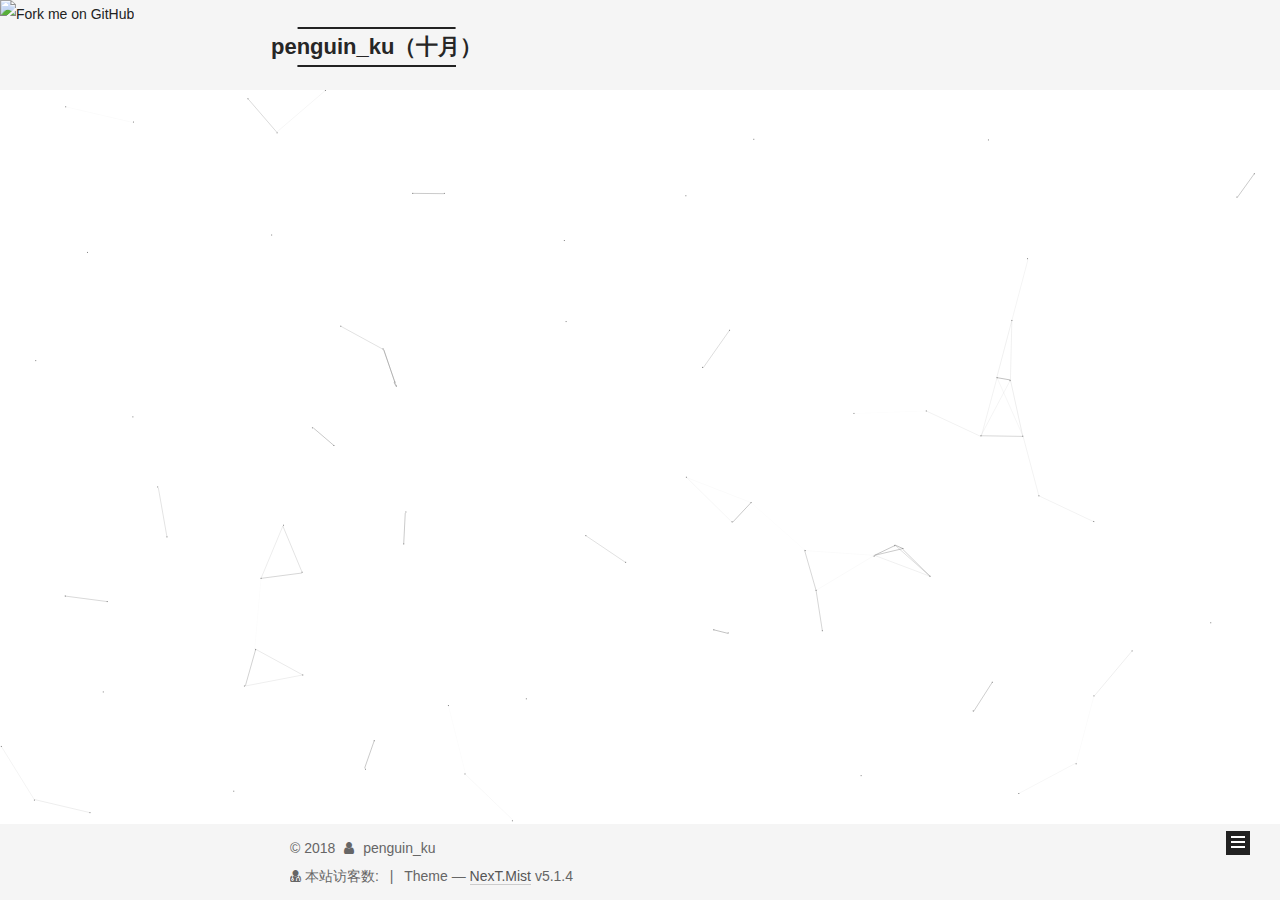
==== commit ba92b867: "Site updated: 2018-02-10 00:53:54" ====
--- a/archives/index.html
+++ b/archives/index.html
@@ -122,7 +122,7 @@
 
 
 
-  <title>Archiv | penguin_ku（十月）</title>
+  <title>Archive | penguin_ku（十月）</title>
   
 
 
@@ -184,7 +184,7 @@
             
               <i class="menu-item-icon fa fa-fw fa-home"></i> <br />
             
-            Startseite
+            Home
           </a>
         </li>
       
@@ -194,7 +194,7 @@
             
               <i class="menu-item-icon fa fa-fw fa-archive"></i> <br />
             
-            Archiv
+            Archives
           </a>
         </li>
       
@@ -230,7 +230,7 @@
         
           
         
-        Öhm..! Ein Artikel. Bleib dran.
+        Um..! 1 post. Keep on posting.
       </span>
 
       
@@ -329,7 +329,7 @@
                 <a href="/archives/">
               
                   <span class="site-state-item-count">1</span>
-                  <span class="site-state-item-name">Artikel</span>
+                  <span class="site-state-item-name">posts</span>
                 </a>
               </div>
             
@@ -391,7 +391,7 @@
 	<i class="fa fa-user-md"></i><span id="busuanzi_container_site_uv"> 本站访客数:<span id="busuanzi_value_site_uv"></span></span>
   </div>
   <!--
-  <div class="powered-by">Erstellt mit  <a class="theme-link" target="_blank" href="https://hexo.io">Hexo</a></div>
+  <div class="powered-by">Powered by <a class="theme-link" target="_blank" href="https://hexo.io">Hexo</a></div>
 -->
 
 
--- a/css/main.css
+++ b/css/main.css
@@ -1832,7 +1832,7 @@
   width: 4px;
   height: 4px;
   border-radius: 50%;
-  background: #ffff2f;
+  background: #9d29af;
 }
 .links-of-blogroll {
   font-size: 13px;
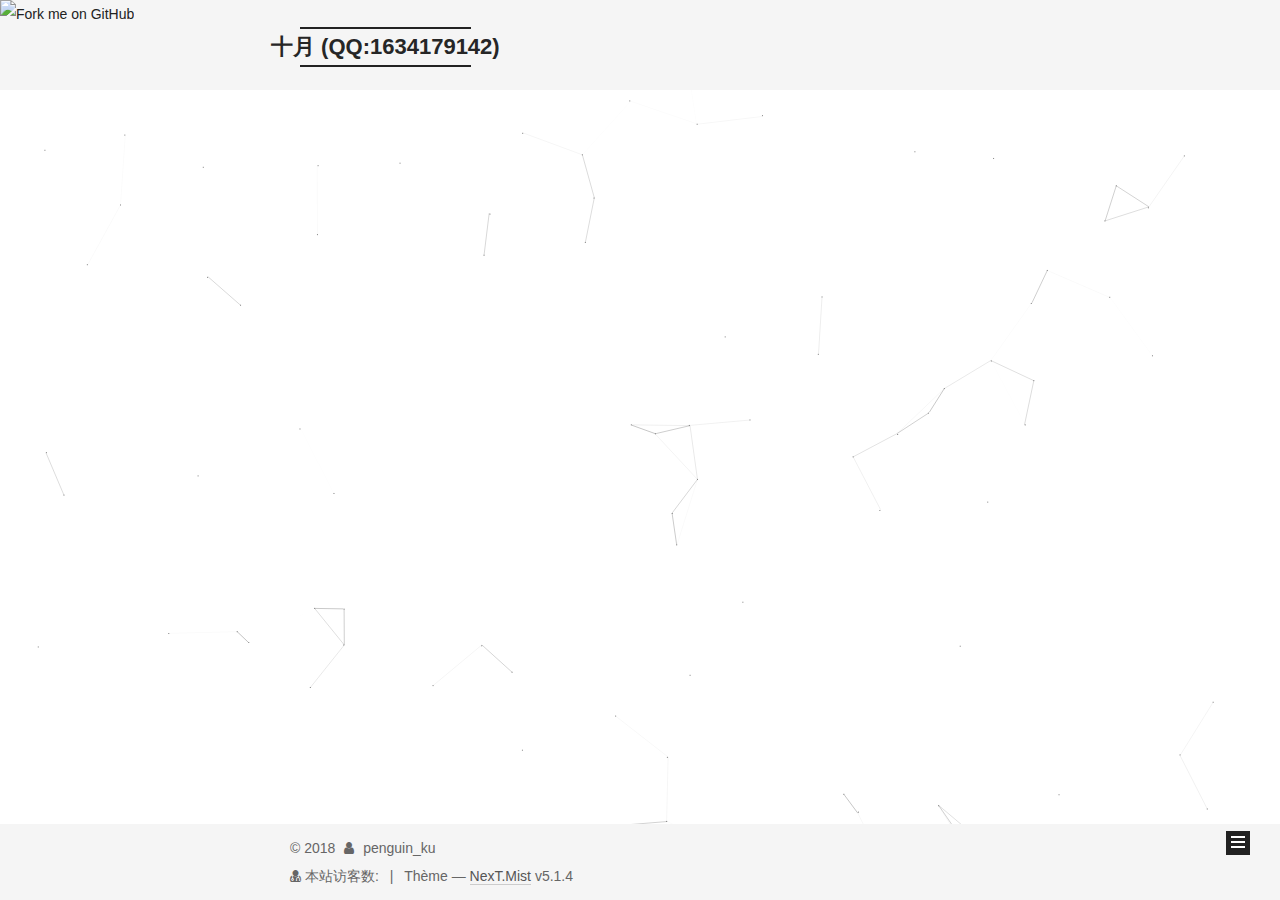
==== commit 4f7396e5: "Site updated: 2018-02-10 01:11:15" ====
--- a/archives/index.html
+++ b/archives/index.html
@@ -74,7 +74,7 @@
 
 
 
-  <link rel="alternate" href="/atom.xml" title="penguin_ku（十月）" type="application/atom+xml" />
+  <link rel="alternate" href="/atom.xml" title="十月 (QQ:1634179142)" type="application/atom+xml" />
 
 
 
@@ -82,11 +82,11 @@
 
 
 <meta property="og:type" content="website">
-<meta property="og:title" content="penguin_ku（十月）">
+<meta property="og:title" content="十月 (QQ:1634179142)">
 <meta property="og:url" content="http://penguin-ku.com/archives/index.html">
-<meta property="og:site_name" content="penguin_ku（十月）">
+<meta property="og:site_name" content="十月 (QQ:1634179142)">
 <meta name="twitter:card" content="summary">
-<meta name="twitter:title" content="penguin_ku（十月）">
+<meta name="twitter:title" content="十月 (QQ:1634179142)">
 
 
 
@@ -122,7 +122,7 @@
 
 
 
-  <title>Archive | penguin_ku（十月）</title>
+  <title>Archive | 十月 (QQ:1634179142)</title>
   
 
 
@@ -154,7 +154,7 @@
     <div class="custom-logo-site-title">
       <a href="/"  class="brand" rel="start">
         <span class="logo-line-before"><i></i></span>
-        <span class="site-title">penguin_ku（十月）</span>
+        <span class="site-title">十月 (QQ:1634179142)</span>
         <span class="logo-line-after"><i></i></span>
       </a>
     </div>
@@ -184,7 +184,7 @@
             
               <i class="menu-item-icon fa fa-fw fa-home"></i> <br />
             
-            Home
+            Accueil
           </a>
         </li>
       
@@ -230,7 +230,7 @@
         
           
         
-        Um..! 1 post. Keep on posting.
+        Um..! 1 article. Et ca ne fait que commencer.
       </span>
 
       
@@ -329,7 +329,7 @@
                 <a href="/archives/">
               
                   <span class="site-state-item-count">1</span>
-                  <span class="site-state-item-name">posts</span>
+                  <span class="site-state-item-name">articles</span>
                 </a>
               </div>
             
@@ -400,7 +400,7 @@
 
 
 
-  <div class="theme-info">Theme &mdash; <a class="theme-link" target="_blank" href="https://github.com/iissnan/hexo-theme-next">NexT.Mist</a> v5.1.4</div>
+  <div class="theme-info">Thème &mdash; <a class="theme-link" target="_blank" href="https://github.com/iissnan/hexo-theme-next">NexT.Mist</a> v5.1.4</div>
 
 
 
--- a/css/main.css
+++ b/css/main.css
@@ -1832,7 +1832,7 @@
   width: 4px;
   height: 4px;
   border-radius: 50%;
-  background: #9d29af;
+  background: #c6ff9e;
 }
 .links-of-blogroll {
   font-size: 13px;
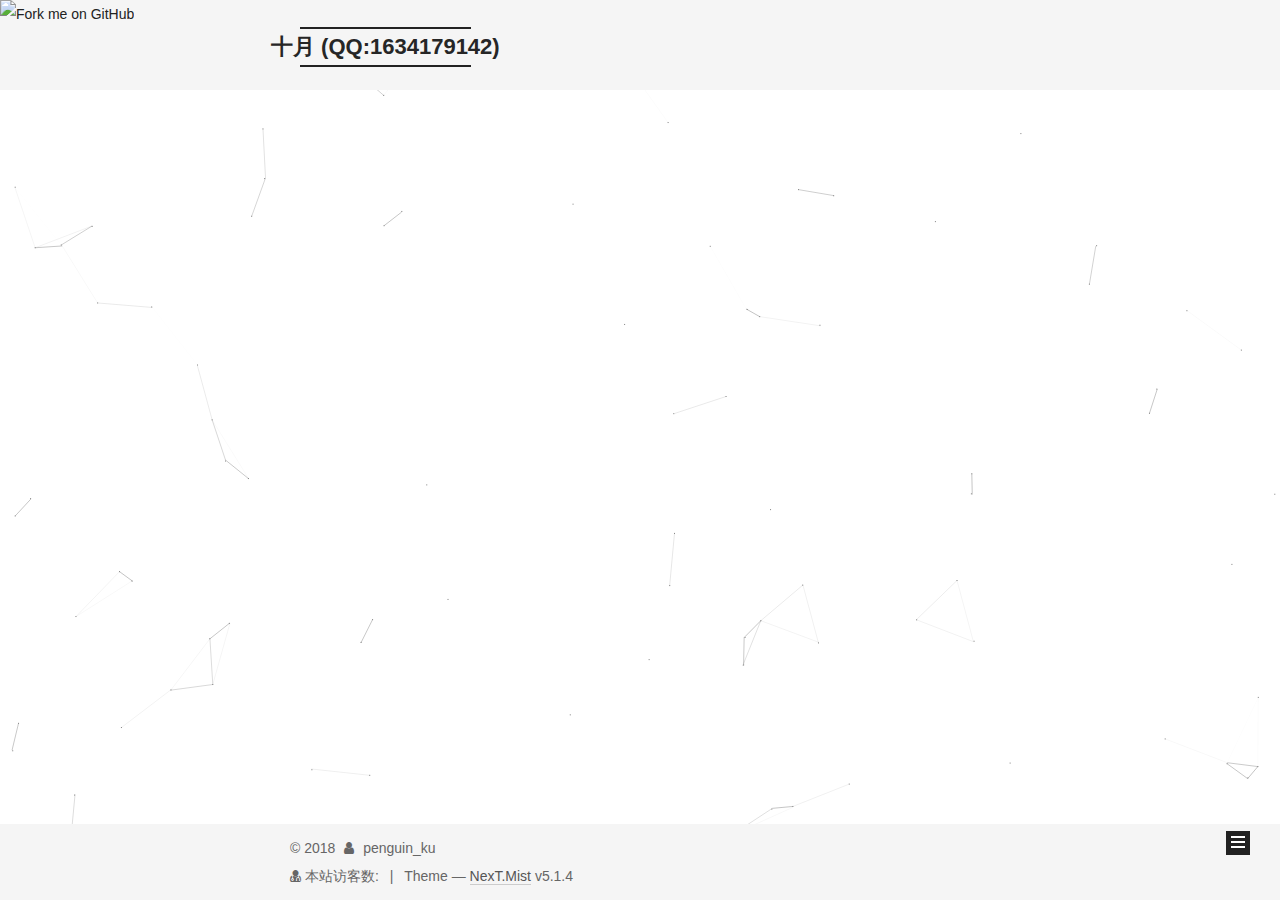
==== commit 34305c76: "Site updated: 2018-02-10 01:16:22" ====
--- a/archives/index.html
+++ b/archives/index.html
@@ -122,7 +122,7 @@
 
 
 
-  <title>Archive | 十月 (QQ:1634179142)</title>
+  <title>Archiv | 十月 (QQ:1634179142)</title>
   
 
 
@@ -184,7 +184,7 @@
             
               <i class="menu-item-icon fa fa-fw fa-home"></i> <br />
             
-            Accueil
+            Startseite
           </a>
         </li>
       
@@ -194,7 +194,7 @@
             
               <i class="menu-item-icon fa fa-fw fa-archive"></i> <br />
             
-            Archives
+            Archiv
           </a>
         </li>
       
@@ -230,7 +230,7 @@
         
           
         
-        Um..! 1 article. Et ca ne fait que commencer.
+        Öhm..! Ein Artikel. Bleib dran.
       </span>
 
       
@@ -329,7 +329,7 @@
                 <a href="/archives/">
               
                   <span class="site-state-item-count">1</span>
-                  <span class="site-state-item-name">articles</span>
+                  <span class="site-state-item-name">Artikel</span>
                 </a>
               </div>
             
@@ -391,7 +391,7 @@
 	<i class="fa fa-user-md"></i><span id="busuanzi_container_site_uv"> 本站访客数:<span id="busuanzi_value_site_uv"></span></span>
   </div>
   <!--
-  <div class="powered-by">Powered by <a class="theme-link" target="_blank" href="https://hexo.io">Hexo</a></div>
+  <div class="powered-by">Erstellt mit  <a class="theme-link" target="_blank" href="https://hexo.io">Hexo</a></div>
 -->
 
 
@@ -400,7 +400,7 @@
 
 
 
-  <div class="theme-info">Thème &mdash; <a class="theme-link" target="_blank" href="https://github.com/iissnan/hexo-theme-next">NexT.Mist</a> v5.1.4</div>
+  <div class="theme-info">Theme &mdash; <a class="theme-link" target="_blank" href="https://github.com/iissnan/hexo-theme-next">NexT.Mist</a> v5.1.4</div>
 
 
 
--- a/css/main.css
+++ b/css/main.css
@@ -1832,7 +1832,7 @@
   width: 4px;
   height: 4px;
   border-radius: 50%;
-  background: #c6ff9e;
+  background: #9dffaf;
 }
 .links-of-blogroll {
   font-size: 13px;
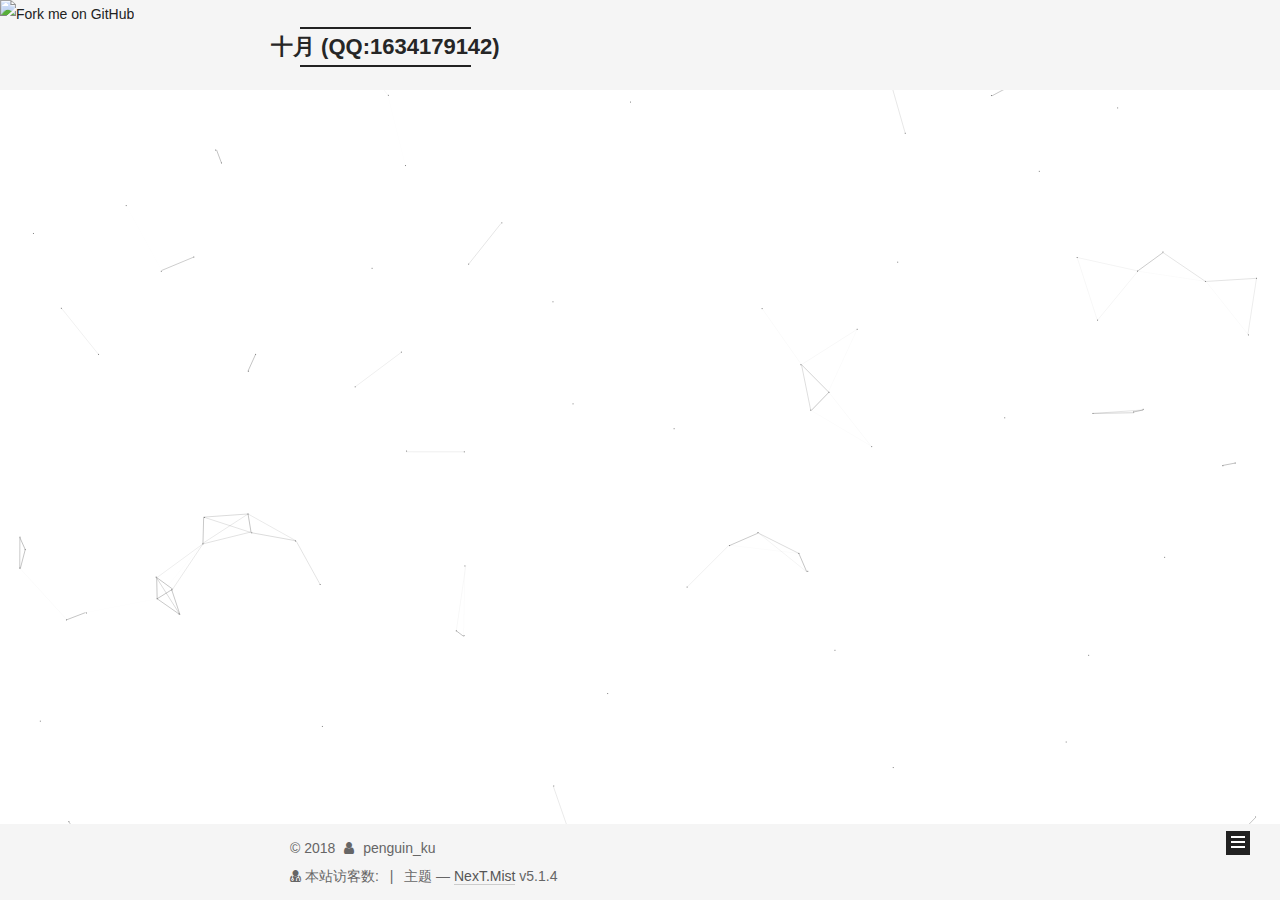
==== commit b459bef1: "Site updated: 2018-02-10 09:56:44" ====
--- a/archives/index.html
+++ b/archives/index.html
@@ -5,7 +5,7 @@
   
 
 
-<html class="theme-next mist use-motion" lang="">
+<html class="theme-next mist use-motion" lang="zh-Hans">
 <head>
   <meta charset="UTF-8"/>
 <meta http-equiv="X-UA-Compatible" content="IE=edge" />
@@ -85,6 +85,7 @@
 <meta property="og:title" content="十月 (QQ:1634179142)">
 <meta property="og:url" content="http://penguin-ku.com/archives/index.html">
 <meta property="og:site_name" content="十月 (QQ:1634179142)">
+<meta property="og:locale" content="zh-Hans">
 <meta name="twitter:card" content="summary">
 <meta name="twitter:title" content="十月 (QQ:1634179142)">
 
@@ -102,7 +103,7 @@
     motion: {"enable":true,"async":false,"transition":{"post_block":"fadeIn","post_header":"slideDownIn","post_body":"slideDownIn","coll_header":"slideLeftIn","sidebar":"slideUpIn"}},
     duoshuo: {
       userId: '0',
-      author: 'Author'
+      author: '博主'
     },
     algolia: {
       applicationID: '',
@@ -122,7 +123,7 @@
 
 
 
-  <title>Archiv | 十月 (QQ:1634179142)</title>
+  <title>归档 | 十月 (QQ:1634179142)</title>
   
 
 
@@ -134,7 +135,7 @@
 
 </head>
 
-<body itemscope itemtype="http://schema.org/WebPage" lang="">
+<body itemscope itemtype="http://schema.org/WebPage" lang="zh-Hans">
 
   
   
@@ -184,7 +185,7 @@
             
               <i class="menu-item-icon fa fa-fw fa-home"></i> <br />
             
-            Startseite
+            首页
           </a>
         </li>
       
@@ -194,7 +195,7 @@
             
               <i class="menu-item-icon fa fa-fw fa-archive"></i> <br />
             
-            Archiv
+            归档
           </a>
         </li>
       
@@ -230,7 +231,7 @@
         
           
         
-        Öhm..! Ein Artikel. Bleib dran.
+        嗯..! 目前共计 1 篇日志。 继续努力。
       </span>
 
       
@@ -329,7 +330,7 @@
                 <a href="/archives/">
               
                   <span class="site-state-item-count">1</span>
-                  <span class="site-state-item-name">Artikel</span>
+                  <span class="site-state-item-name">日志</span>
                 </a>
               </div>
             
@@ -391,7 +392,7 @@
 	<i class="fa fa-user-md"></i><span id="busuanzi_container_site_uv"> 本站访客数:<span id="busuanzi_value_site_uv"></span></span>
   </div>
   <!--
-  <div class="powered-by">Erstellt mit  <a class="theme-link" target="_blank" href="https://hexo.io">Hexo</a></div>
+  <div class="powered-by">由 <a class="theme-link" target="_blank" href="https://hexo.io">Hexo</a> 强力驱动</div>
 -->
 
 
@@ -400,7 +401,7 @@
 
 
 
-  <div class="theme-info">Theme &mdash; <a class="theme-link" target="_blank" href="https://github.com/iissnan/hexo-theme-next">NexT.Mist</a> v5.1.4</div>
+  <div class="theme-info">主题 &mdash; <a class="theme-link" target="_blank" href="https://github.com/iissnan/hexo-theme-next">NexT.Mist</a> v5.1.4</div>
 
 
 
--- a/css/main.css
+++ b/css/main.css
@@ -1832,7 +1832,7 @@
   width: 4px;
   height: 4px;
   border-radius: 50%;
-  background: #9dffaf;
+  background: #e06640;
 }
 .links-of-blogroll {
   font-size: 13px;
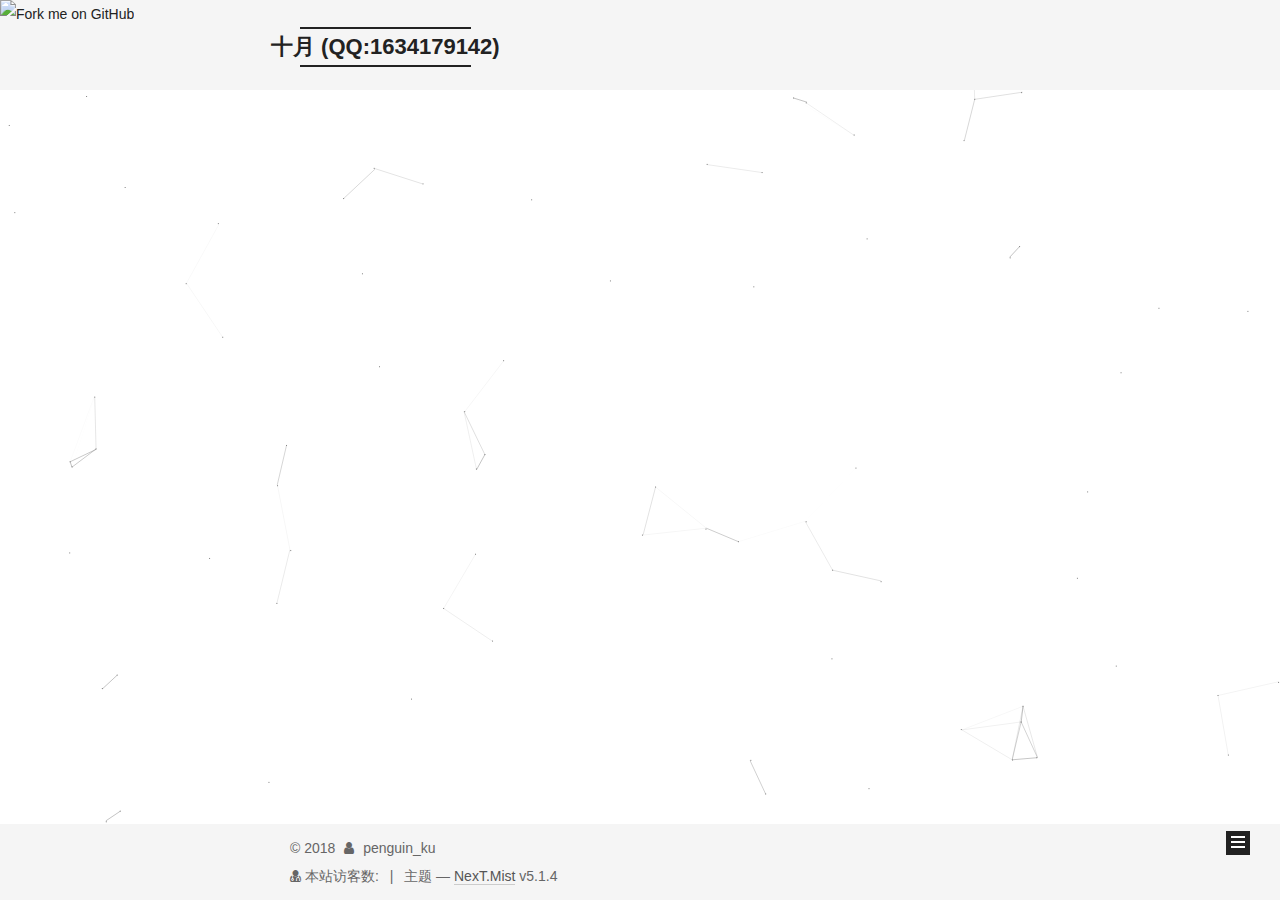
==== commit 8e9625f7: "Site updated: 2018-02-12 01:28:33" ====
--- a/archives/index.html
+++ b/archives/index.html
@@ -231,7 +231,7 @@
         
           
         
-        嗯..! 目前共计 1 篇日志。 继续努力。
+        嗯..! 目前共计 2 篇日志。 继续努力。
       </span>
 
       
@@ -245,6 +245,43 @@
           <div class="collection-title">
             <h1 class="archive-year" id="archive-year-2018">2018</h1>
           </div>
+        
+        
+
+        
+
+  <article class="post post-type-normal" itemscope itemtype="http://schema.org/Article">
+    <header class="post-header">
+
+      <h2 class="post-title">
+        
+            <a class="post-title-link" href="/2018/02/11/区块链之点对点电子现金交易系统/" itemprop="url">
+              
+                <span itemprop="name">区块链之点对点电子现金交易系统</span>
+              
+            </a>
+        
+      </h2>
+
+      <div class="post-meta">
+        <time class="post-time" itemprop="dateCreated"
+              datetime="2018-02-11T23:40:08+08:00"
+              content="2018-02-11" >
+          02-11
+        </time>
+      </div>
+
+    </header>
+  </article>
+
+
+
+      
+
+        
+        
+        
+
         
         
 
@@ -329,7 +366,7 @@
               
                 <a href="/archives/">
               
-                  <span class="site-state-item-count">1</span>
+                  <span class="site-state-item-count">2</span>
                   <span class="site-state-item-name">日志</span>
                 </a>
               </div>
--- a/css/main.css
+++ b/css/main.css
@@ -1832,7 +1832,7 @@
   width: 4px;
   height: 4px;
   border-radius: 50%;
-  background: #e06640;
+  background: #b4ffbb;
 }
 .links-of-blogroll {
   font-size: 13px;
